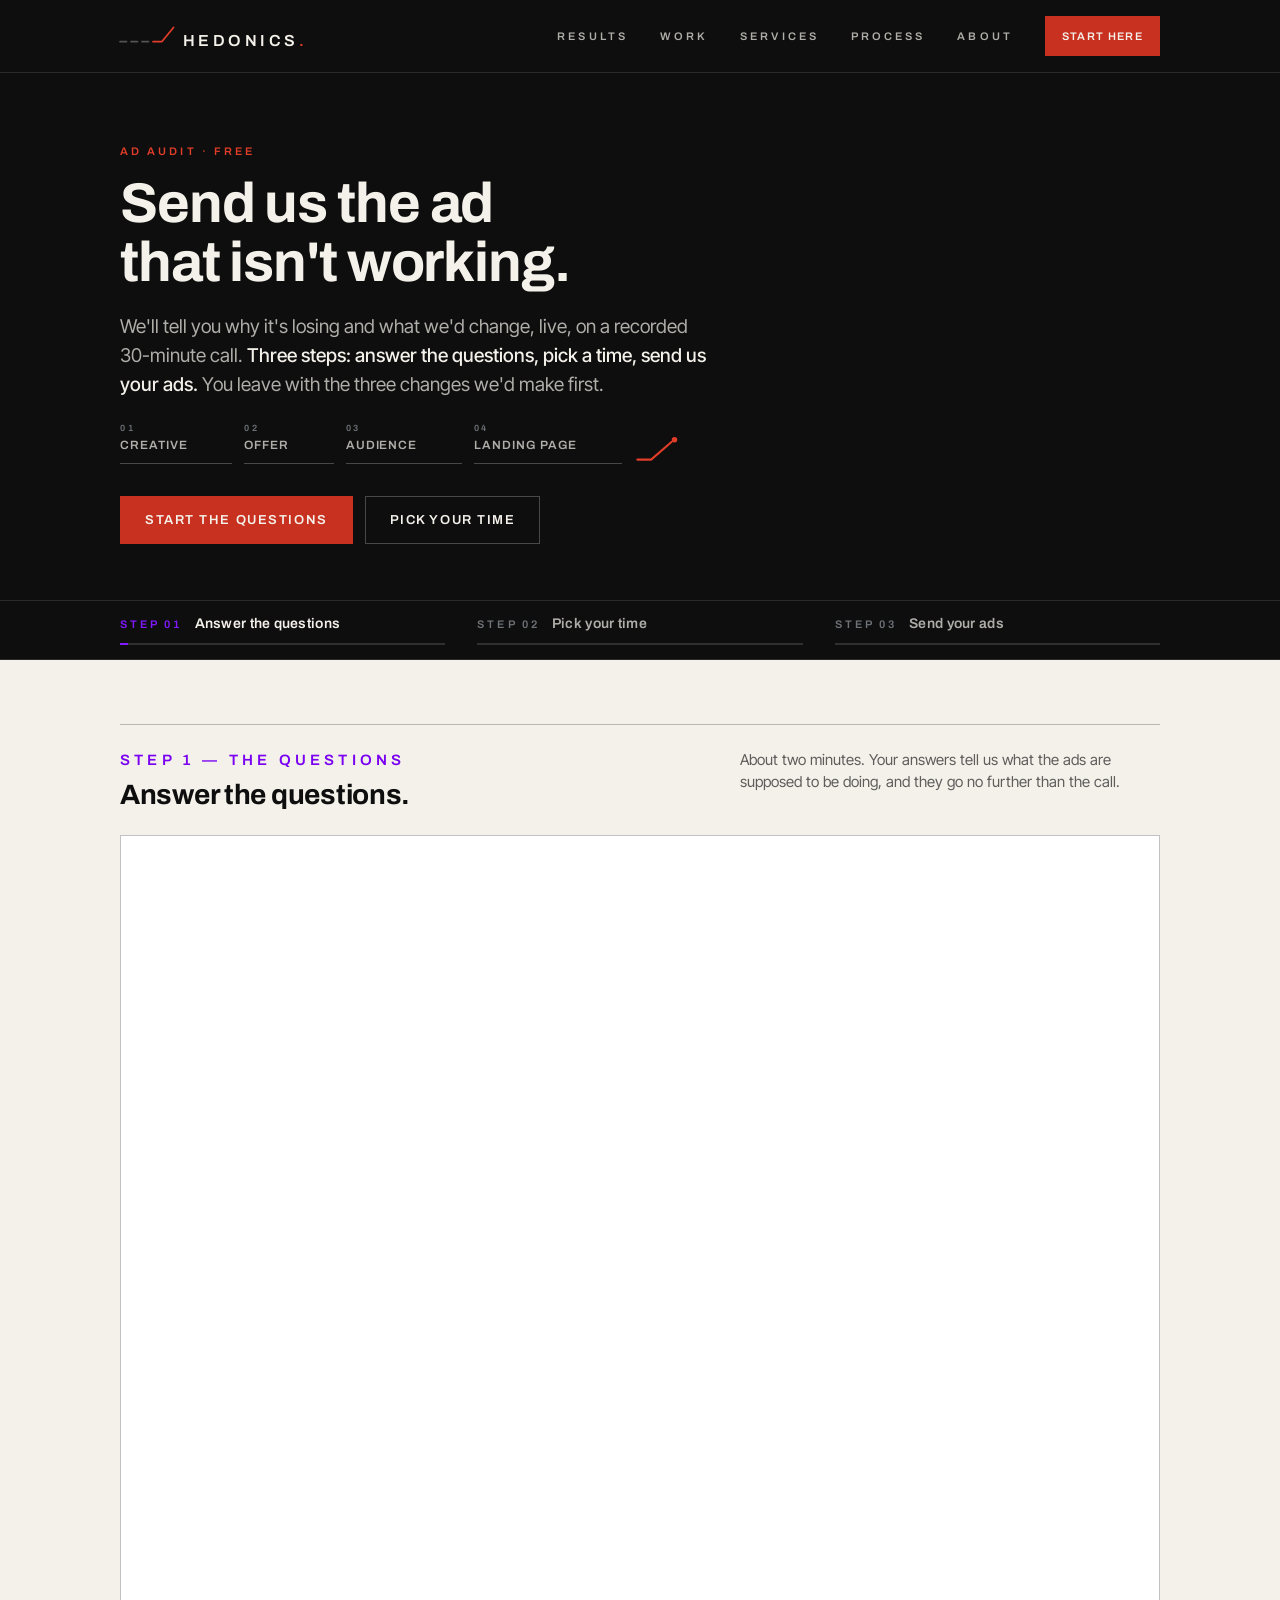
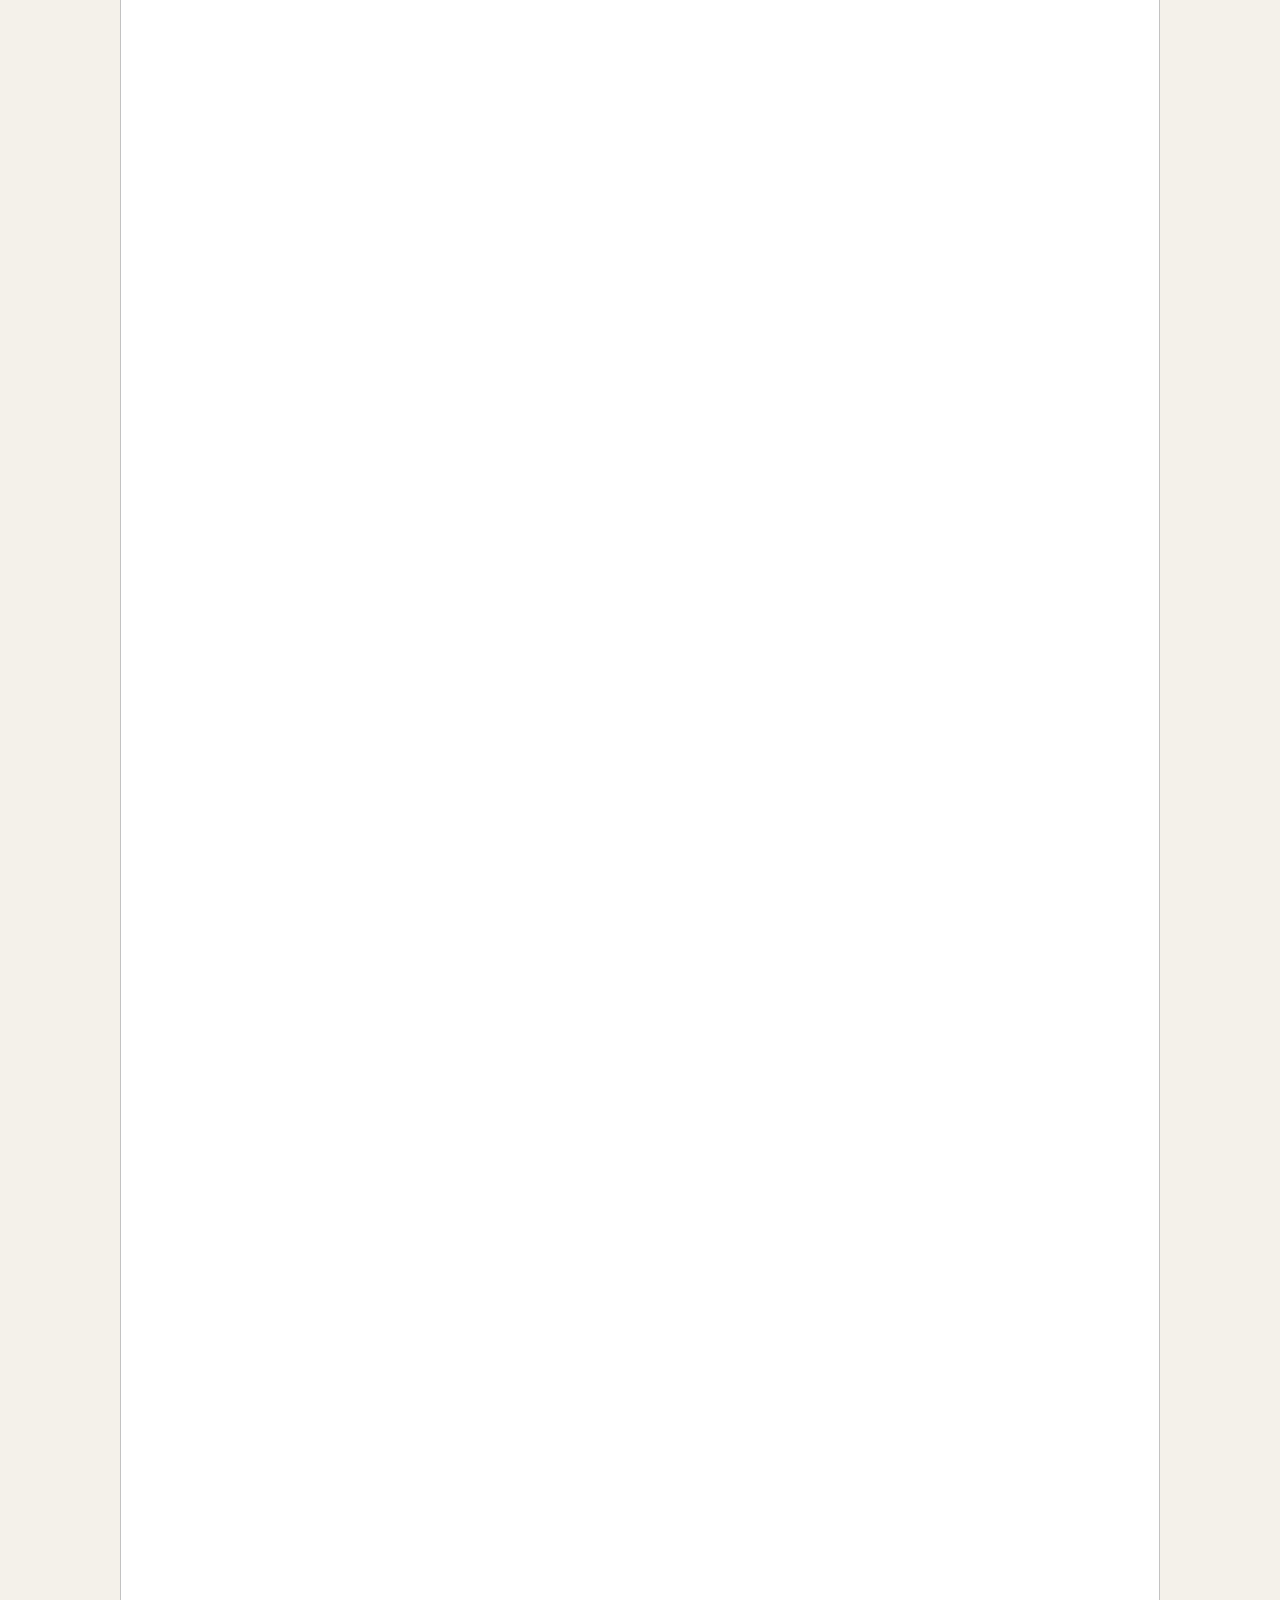
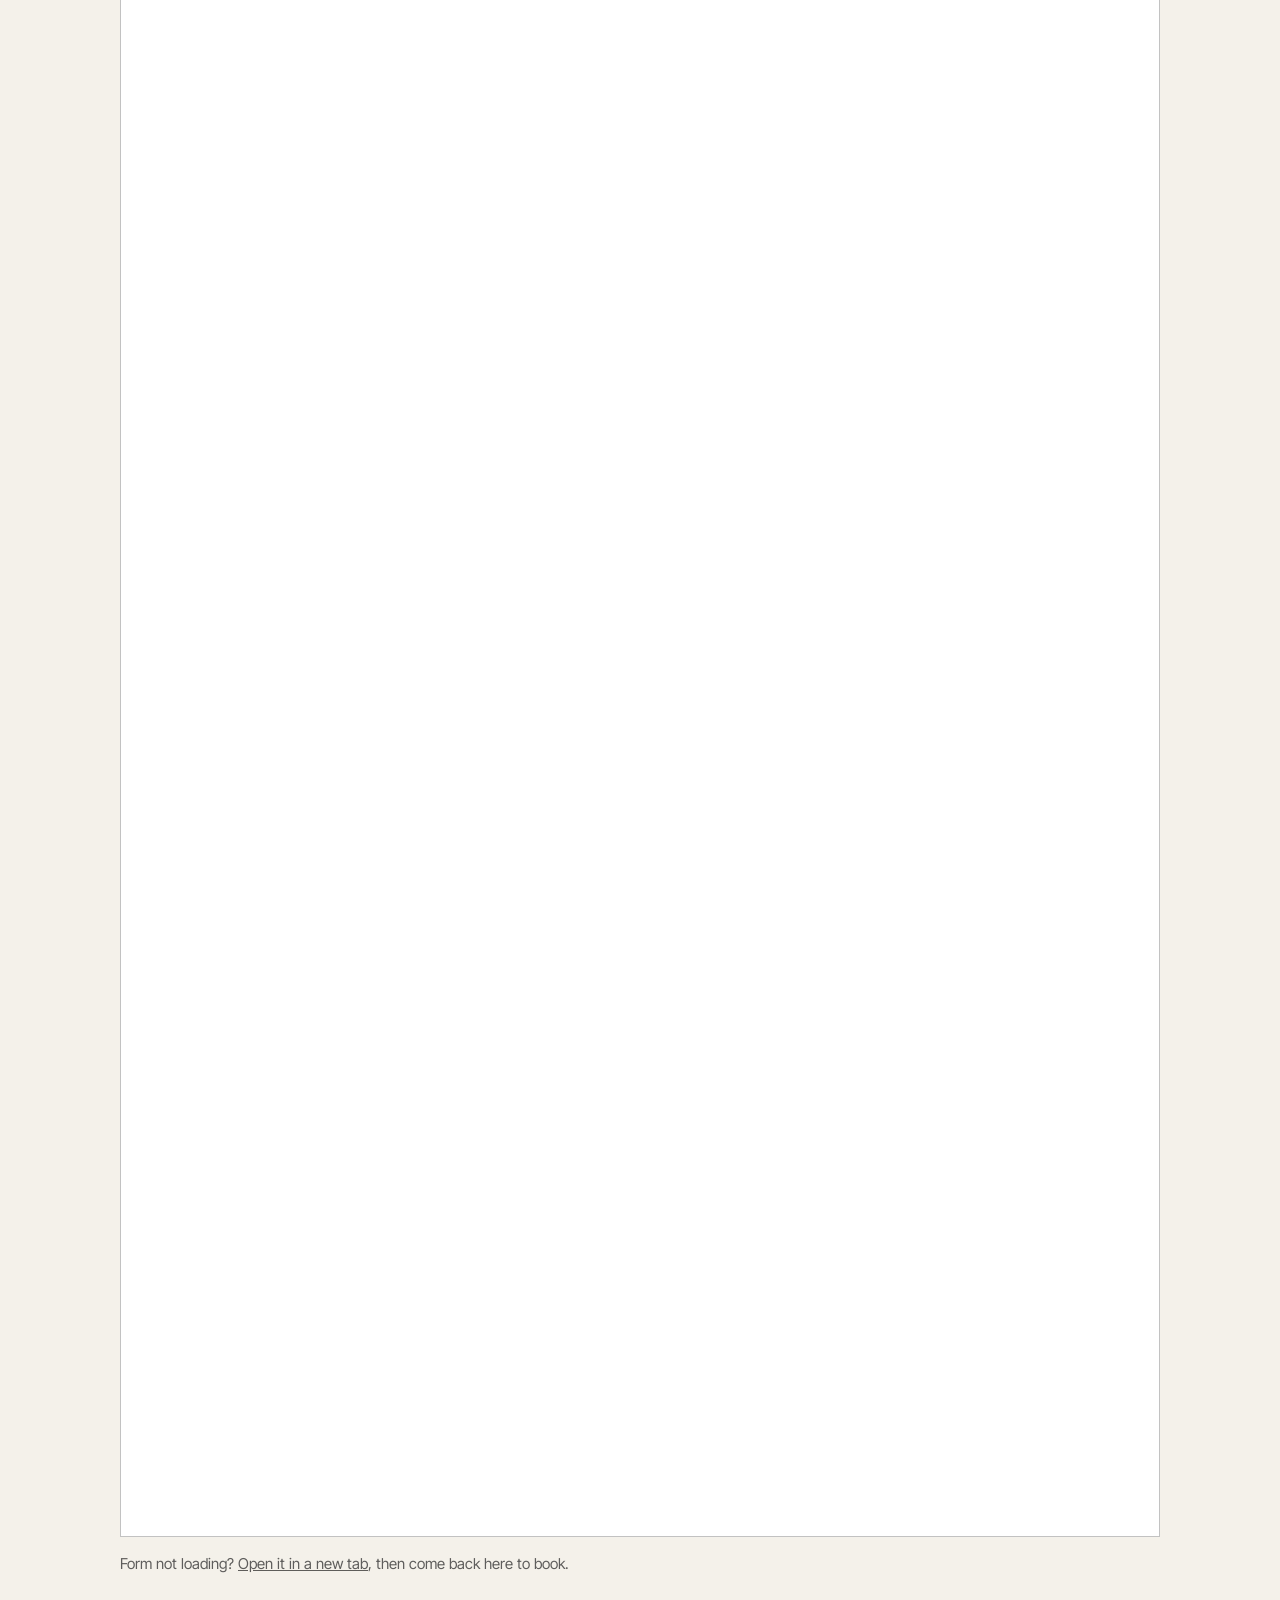
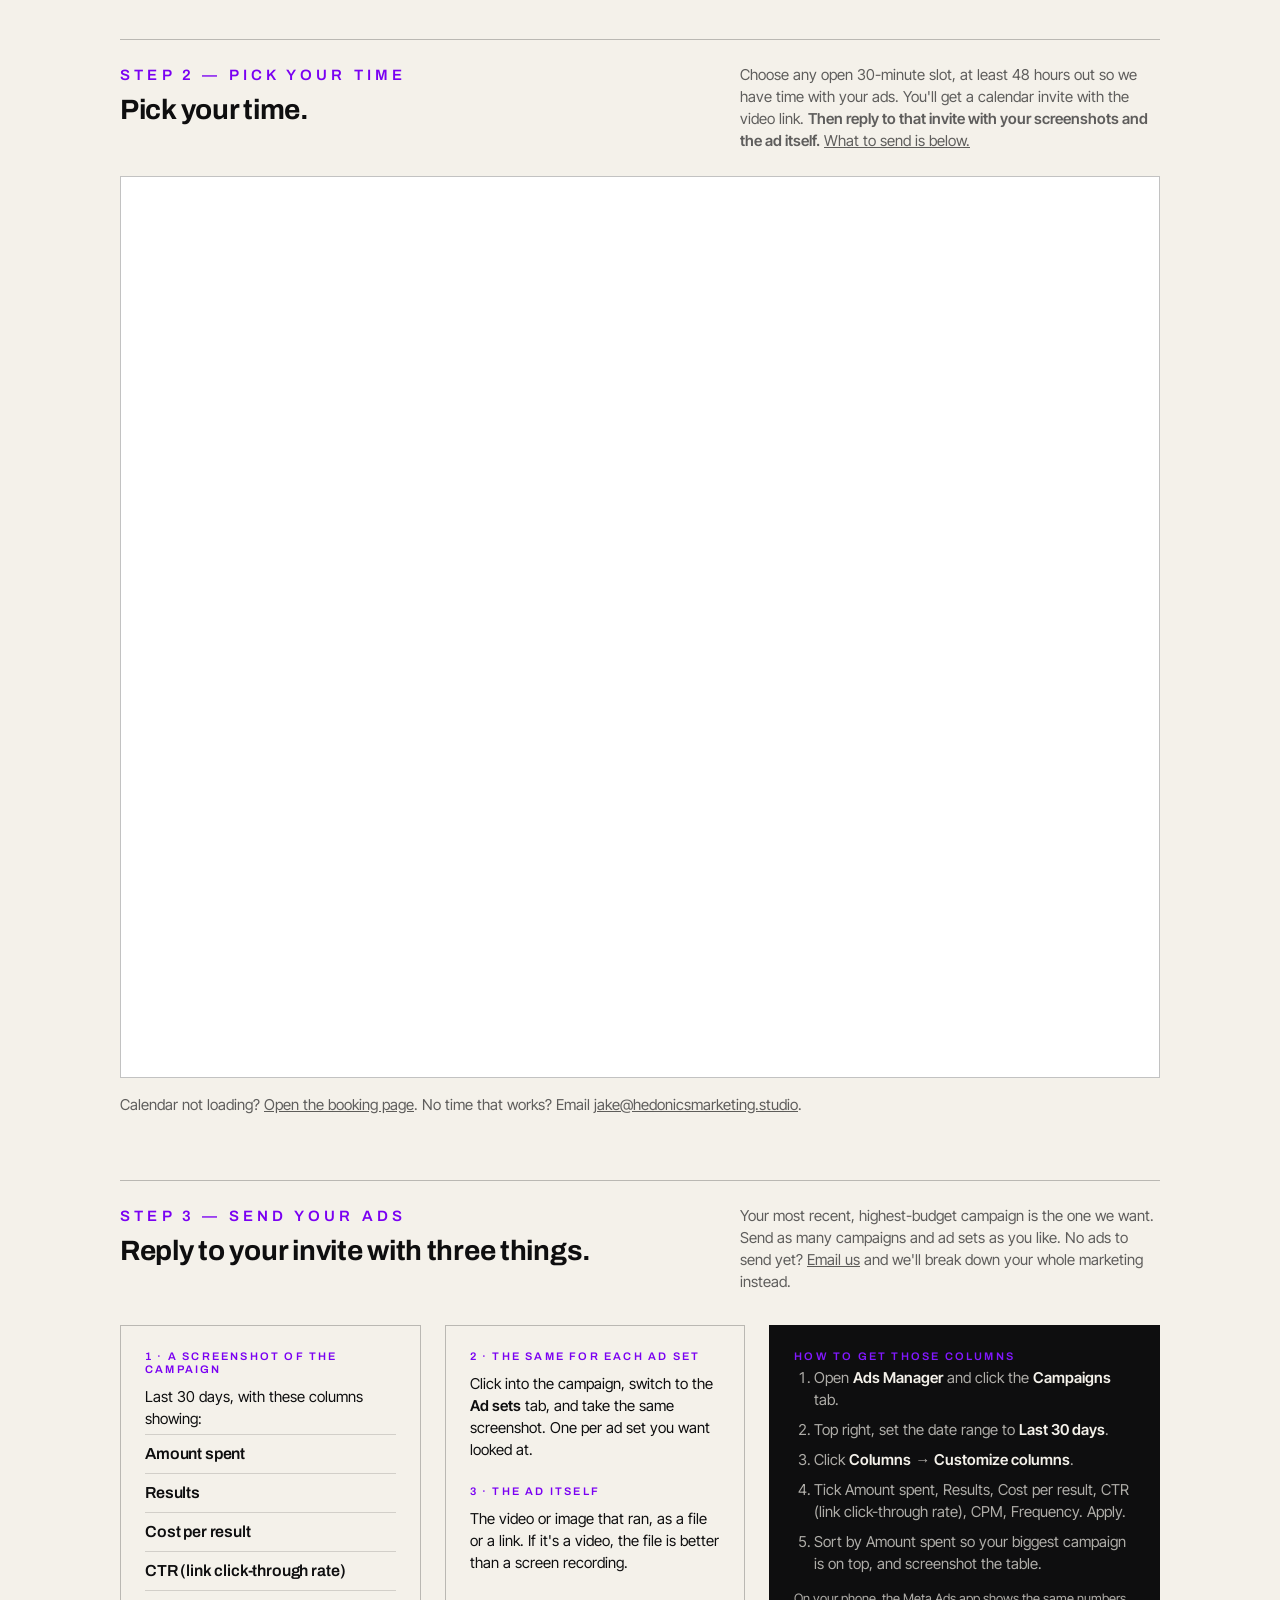
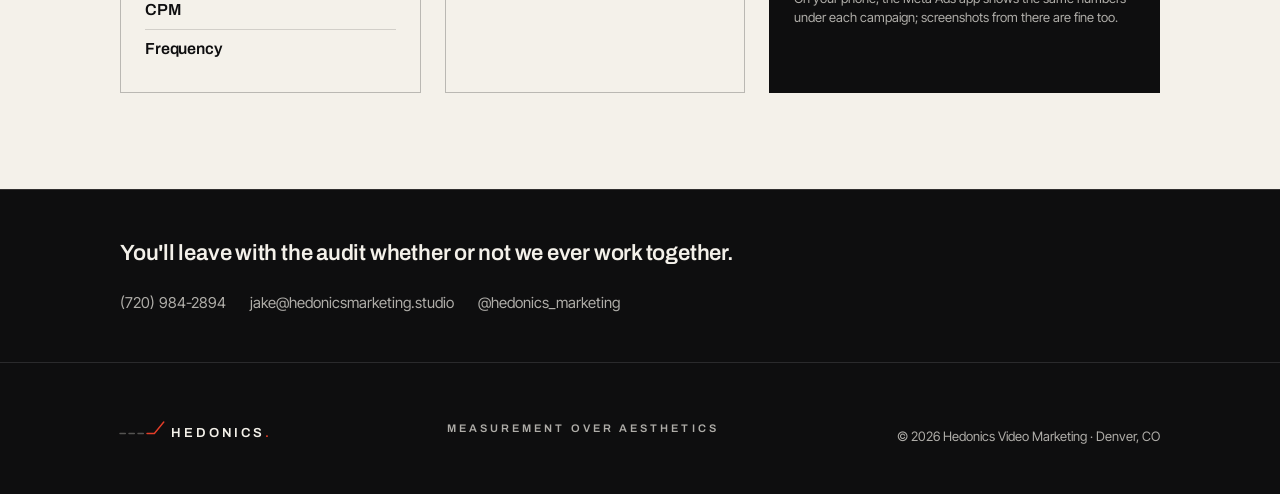
==== ad-audit/index.html @ 913c6808 "Split the offers: /ad-audit/ is the public front door, /game-film/ is the full breakdown sent by han" ====
<!doctype html>
<html lang="en">
<head>
  <!-- Google tag (gtag.js) -->
  <script async src="https://www.googletagmanager.com/gtag/js?id=G-137YW4S0HV"></script>
  <script>
    window.dataLayer = window.dataLayer || [];
    function gtag(){dataLayer.push(arguments);}
    gtag('js', new Date());
    gtag('config', 'G-137YW4S0HV');
  </script>
<meta charset="utf-8">
<meta name="viewport" content="width=device-width, initial-scale=1">
<title>Free Ad Audit — Hedonics</title>
<meta name="description" content="Send us the Meta ads that aren't working and we'll tell you why they're losing, live, for free. Answer the questions, pick a time, send your screenshots.">
<link rel="canonical" href="https://hedonicsmarketing.studio/ad-audit/">
<meta name="theme-color" content="#0E0E0F">

<meta property="og:type" content="website">
<meta property="og:title" content="Free Ad Audit — Hedonics">
<meta property="og:description" content="Send us the Meta ads that aren't working and we'll tell you why they're losing, live, for free.">
<meta property="og:image" content="https://hedonicsmarketing.studio/assets/img/og-cover.png">
<meta property="og:url" content="https://hedonicsmarketing.studio/ad-audit/">
<meta name="twitter:card" content="summary_large_image">

<link rel="icon" href="../favicon.svg" type="image/svg+xml">
<link rel="apple-touch-icon" href="../assets/img/apple-touch-icon.png">
<link rel="preload" href="../assets/fonts/archivo-latin-700-normal.woff2" as="font" type="font/woff2" crossorigin>
<link rel="preload" href="../assets/fonts/inter-tight-latin-400-normal.woff2" as="font" type="font/woff2" crossorigin>
<link rel="stylesheet" href="../assets/css/site.css">
<style>
  /* Game Film page. Everything below reuses site.css tokens; radius 0 throughout. */
  .gf-hero { padding: 72px 0 56px; }
  .gf-hero .display { margin-top: 16px; max-width: 760px; }
  .gf-hero .lead { margin-top: 20px; max-width: 600px; }
  .gf-hero .lead strong { color: var(--bone); font-weight: 500; }

  .gf-hero .cycle { margin-top: 24px; }
  .gf-hero__ctas { display: flex; gap: 12px; flex-wrap: wrap; margin-top: 32px; }

  /* Progress rail: sticks under the nav. Each track fills as you scroll through its section. */
  .gf-rail { position: sticky; top: var(--nav-h, 64px); z-index: 40; background: var(--ink); color: var(--bone); border-top: 1px solid var(--hairline-ink); border-bottom: 1px solid var(--hairline-ink); }
  .gf-rail__inner { display: grid; grid-template-columns: 1fr 1fr 1fr; gap: 32px; padding-top: 14px; padding-bottom: 14px; }
  .gf-track { display: grid; grid-template-columns: auto 1fr; column-gap: 12px; row-gap: 10px; align-items: baseline; text-decoration: none; color: var(--bone-70); }
  .gf-track .n { font: 600 11px/13px var(--font-display); letter-spacing: 0.28em; text-transform: uppercase; color: var(--steel); }
  .gf-track .t { font: 600 14px/18px var(--font-display); letter-spacing: 0.02em; }
  .gf-track .bar { grid-column: 1 / -1; display: block; height: 2px; background: var(--rule-minor-on-ink); overflow: hidden; }
  .gf-track .bar i { display: block; height: 100%; width: 0; background: var(--instrument-dark); transition: width 120ms linear; }
  .gf-track.is-active { color: var(--bone); }
  .gf-track.is-active .n { color: var(--instrument-dark); }
  .gf-track.is-done { color: var(--bone); }
  .gf-track.is-done .n { color: var(--bone); }
  .gf-track.is-done .bar i { width: 100% !important; background: var(--bone); }
  .gf-track:hover { color: var(--bone); }

  .gf-section { padding: 64px 0 0; scroll-margin-top: calc(var(--nav-h, 64px) + 72px); } /* clears the sticky nav + rail on #form / #book deep links */
  .gf-section:last-of-type { padding-bottom: 96px; }
  #book { padding-bottom: 0; }
  .gf-section__head { display: flex; align-items: baseline; justify-content: space-between; gap: 24px; flex-wrap: wrap; border-top: 1.5px solid var(--rule-major); padding-top: 24px; }
  .gf-section__head h2 { font: 700 28px/32px var(--font-display); letter-spacing: -0.01em; margin-top: 8px; }
  .gf-section__head p { font-size: 15px; line-height: 22px; color: var(--ink-65); max-width: 420px; }
  .gf-section .label { color: var(--instrument-light); }

  .gf-frame { margin-top: 24px; background: #fff; border: 1px solid var(--rule-major); }
  .gf-frame iframe { display: block; width: 100%; border: 0; }
  .gf-frame--form iframe { height: 3900px; }
  .gf-frame--cal iframe { height: 900px; }
  .gf-help { margin-top: 16px; font-size: 15px; line-height: 22px; color: var(--ink-65); }
  .gf-help a { color: inherit; }

  .gf-send { padding-bottom: 96px; }
  .gf-video { display: none; margin-top: 32px; aspect-ratio: 16 / 9; background: var(--ink); border: 1.5px solid var(--rule-major); }
  .gf-video.is-set { display: block; }
  .gf-video iframe { display: block; width: 100%; height: 100%; border: 0; }
  .gf-send__grid { display: grid; grid-template-columns: 1fr 1fr 1.3fr; gap: 24px; margin-top: 32px; }
  .gf-send__col { padding: 24px; border: 1.5px solid var(--rule-major); font-size: 15px; line-height: 22px; }
  .gf-send__col > * + * { margin-top: 10px; }
  .gf-send__col strong { font-weight: 600; }
  .gf-send__k { font: 600 11px/13px var(--font-display); letter-spacing: 0.2em; text-transform: uppercase; color: var(--instrument-light); }
  .gf-send__k--gap { margin-top: 24px; }
  .gf-send__list { margin: 0; padding: 0; list-style: none; }
  .gf-send__list li { padding: 8px 0; border-top: 1px solid var(--rule-minor); font: 600 16px/22px var(--font-display); letter-spacing: -0.01em; }
  .gf-send__list li:first-child { margin-top: 4px; }
  .gf-send__how { background: var(--ink); color: var(--bone); border-color: var(--ink); }
  .gf-send__how .gf-send__k { color: var(--instrument-dark); }
  .gf-send__steps { margin: 0; padding-left: 20px; list-style: decimal; color: var(--bone-70); }
  .gf-send__steps li { padding: 4px 0; }
  .gf-send__steps strong { color: var(--bone); }
  .gf-send__note { font-size: 13px; line-height: 19px; color: var(--bone-70); }
  .gf-send .gf-section__head p a { color: inherit; }

  .gf-assure { padding: 48px 0; border-top: 1px solid var(--rule-minor-on-ink); }
  .gf-assure p { font: 600 22px/30px var(--font-display); letter-spacing: -0.01em; max-width: 640px; }
  .gf-contact { margin-top: 24px; display: flex; gap: 8px 24px; flex-wrap: wrap; font-size: 15px; line-height: 22px; color: var(--bone-70); }
  .gf-contact a { color: inherit; text-decoration: none; }
  .gf-contact a:hover { color: var(--bone); }

  @media (max-width: 760px) {
    .gf-hero { padding: 48px 0 40px; }
    .gf-hero .display { font-size: 36px; line-height: 40px; }
    .gf-hero__ctas { margin-top: 24px; }
    .gf-hero__ctas .btn { flex: 1 1 100%; }
    .gf-rail__inner { gap: 16px; padding-top: 10px; padding-bottom: 10px; }
    .gf-track { row-gap: 8px; }
    .gf-track .t { font-size: 12px; line-height: 16px; }
    .gf-section { padding-top: 40px; }
    .gf-section:last-of-type { padding-bottom: 64px; }
    .gf-section__head h2 { font-size: 24px; line-height: 28px; }
    /* Phones: the form wraps taller. Tall box beats an inner-scrolling iframe, which traps the thumb. */
    .gf-frame--form iframe { height: 4900px; }
    .gf-frame--cal iframe { height: 980px; }
    .gf-assure p { font-size: 19px; line-height: 26px; }
    .gf-send__grid { grid-template-columns: 1fr; gap: 16px; }
    .gf-send { padding-bottom: 64px; }
  }
</style>
</head>
<body>
<a class="skip" href="#main">Skip to content</a>

<header class="nav" id="top">
  <div class="wrap nav__inner">
    <a class="nav__logo" href="/" aria-label="Hedonics, home">
      <svg class="mark" viewBox="0 54 726 88" role="img" aria-label="Hedonics.">
        <line class="mark__dash" x1="0" y1="120" x2="26" y2="120"/>
        <line class="mark__dash" x1="44" y1="120" x2="70" y2="120"/>
        <line class="mark__dash" x1="88" y1="120" x2="114" y2="120"/>
        <polyline class="mark__break" points="132,120 168,120 214,64"/>
        <text class="mark__word" x="250" y="136">HEDONICS<tspan class="mark__dot">.</tspan></text>
      </svg>
    </a>
    <button class="nav__toggle" aria-expanded="false" aria-controls="nav-menu">
      <span class="nav__toggle-bar"></span><span class="nav__toggle-bar"></span>
      <span class="sr">Menu</span>
    </button>
    <nav class="nav__menu" id="nav-menu" aria-label="Main">
      <a href="/#results">Results</a>
      <a href="/#work">Work</a>
      <a href="/#services">Services</a>
      <a href="/#process">Process</a>
      <a href="/#about">About</a>
      <a class="btn btn--sm" href="#form">Start here</a>
    </nav>
  </div>
</header>

<main id="main">

  <section class="ink gf-hero">
    <div class="wrap">
      <p class="label label--signal">Ad Audit · Free</p>
      <h1 class="display">Send us the ad<br>that isn't working.</h1>
      <p class="lead">We'll tell you why it's losing and what we'd change, live, on a recorded 30-minute call. <strong>Three steps: answer the questions, pick a time, send us your ads.</strong> You leave with the three changes we'd make first.</p>
      <ol class="cycle" aria-label="Creative, Offer, Audience, Landing page">
        <li class="cycle__step"><span class="cycle__n">01</span><span class="cycle__t">Creative</span></li>
        <li class="cycle__step"><span class="cycle__n">02</span><span class="cycle__t">Offer</span></li>
        <li class="cycle__step"><span class="cycle__n">03</span><span class="cycle__t">Audience</span></li>
        <li class="cycle__step"><span class="cycle__n">04</span><span class="cycle__t">Landing page</span></li>
        <li class="cycle__break" aria-hidden="true"><svg viewBox="0 0 64 40"><polyline points="2,34 22,34 52,8"/><circle cx="56" cy="5" r="4"/></svg></li>
      </ol>
      <div class="gf-hero__ctas">
        <a class="btn" href="#form">Start the questions</a>
        <a class="btn btn--ghost" href="#book">Pick your time</a>
      </div>
    </div>
  </section>

  <div class="gf-rail" id="gf-rail" aria-label="Your progress">
    <div class="wrap gf-rail__inner">
      <a class="gf-track is-active" href="#form" data-track="form"><span class="n">Step 01</span><span class="t">Answer the questions</span><span class="bar"><i></i></span></a>
      <a class="gf-track" href="#book" data-track="book"><span class="n">Step 02</span><span class="t">Pick your time</span><span class="bar"><i></i></span></a>
      <a class="gf-track" href="#send" data-track="send"><span class="n">Step 03</span><span class="t">Send your ads</span><span class="bar"><i></i></span></a>
    </div>
  </div>

  <section class="bone gf-section" id="form">
    <div class="wrap">
      <div class="gf-section__head">
        <div>
          <p class="label">Step 1 — The questions</p>
          <h2>Answer the questions.</h2>
        </div>
        <p>About two minutes. Your answers tell us what the ads are supposed to be doing, and they go no further than the call.</p>
      </div>
      <div class="gf-frame gf-frame--form">
        <iframe id="gf-form" src="https://docs.google.com/forms/d/e/1FAIpQLSdgkJJEKOP8mYAsS-bI7vBawToSHH9PvLo2SQoDRMrRr9iIuw/viewform?embedded=true" title="Ad audit intake questions" loading="eager">Loading…</iframe>
      </div>
      <p class="gf-help">Form not loading? <a href="https://forms.gle/Ez4ryZjcVE8QW2zR9" target="_blank" rel="noopener">Open it in a new tab</a>, then come back here to book.</p>
    </div>
  </section>

  <section class="bone gf-section" id="book">
    <div class="wrap">
      <div class="gf-section__head">
        <div>
          <p class="label">Step 2 — Pick your time</p>
          <h2>Pick your time.</h2>
        </div>
        <p>Choose any open 30-minute slot, at least 48 hours out so we have time with your ads. You'll get a calendar invite with the video link. <strong>Then reply to that invite with your screenshots and the ad itself.</strong> <a href="#send">What to send is below.</a></p>
      </div>
      <div class="gf-frame gf-frame--cal">
        <iframe id="gf-cal" src="https://calendar.google.com/calendar/appointments/schedules/AcZssZ2THT0ECsqEQsvaZ_e2nnyDJ7U-0bfdahvKAzr21rkxcAZrpyAhAChC-YGVLmAqspfSZikm0rnm?gv=true" title="Book your ad audit call" loading="lazy"></iframe>
      </div>
      <p class="gf-help">Calendar not loading? <a href="https://calendar.app.google/ttAGR9FidhRqfrs18" target="_blank" rel="noopener">Open the booking page</a>. No time that works? Email <a href="mailto:jake@hedonicsmarketing.studio">jake@hedonicsmarketing.studio</a>.</p>
    </div>
  </section>

  <section class="bone gf-section gf-send" id="send">
    <div class="wrap">
      <div class="gf-section__head">
        <div>
          <p class="label">Step 3 — Send your ads</p>
          <h2>Reply to your invite with three things.</h2>
        </div>
        <p>Your most recent, highest-budget campaign is the one we want. Send as many campaigns and ad sets as you like. No ads to send yet? <a href="mailto:jake@hedonicsmarketing.studio?subject=Game%20Film">Email us</a> and we'll break down your whole marketing instead.</p>
      </div>
      <!-- Walkthrough video. Paste a YouTube link into data-video and it appears above the cards; leave it empty and nothing renders. -->
      <div class="gf-video" id="gf-video" data-video=""></div>
      <div class="gf-send__grid" id="gf-send-grid">
        <div class="gf-send__col">
          <p class="gf-send__k">1 · A screenshot of the campaign</p>
          <p>Last 30 days, with these columns showing:</p>
          <ul class="gf-send__list">
            <li>Amount spent</li>
            <li>Results</li>
            <li>Cost per result</li>
            <li>CTR (link click-through rate)</li>
            <li>CPM</li>
            <li>Frequency</li>
          </ul>
        </div>
        <div class="gf-send__col">
          <p class="gf-send__k">2 · The same for each ad set</p>
          <p>Click into the campaign, switch to the <strong>Ad sets</strong> tab, and take the same screenshot. One per ad set you want looked at.</p>
          <p class="gf-send__k gf-send__k--gap">3 · The ad itself</p>
          <p>The video or image that ran, as a file or a link. If it's a video, the file is better than a screen recording.</p>
        </div>
        <div class="gf-send__col gf-send__how">
          <p class="gf-send__k">How to get those columns</p>
          <ol class="gf-send__steps">
            <li>Open <strong>Ads Manager</strong> and click the <strong>Campaigns</strong> tab.</li>
            <li>Top right, set the date range to <strong>Last 30 days</strong>.</li>
            <li>Click <strong>Columns</strong> → <strong>Customize columns</strong>.</li>
            <li>Tick Amount spent, Results, Cost per result, CTR (link click-through rate), CPM, Frequency. Apply.</li>
            <li>Sort by Amount spent so your biggest campaign is on top, and screenshot the table.</li>
          </ol>
          <p class="gf-send__note">On your phone, the Meta Ads app shows the same numbers under each campaign; screenshots from there are fine too.</p>
        </div>
      </div>
    </div>
  </section>

  <section class="ink gf-assure">
    <div class="wrap">
      <p>You'll leave with the audit whether or not we ever work together.</p>
      <div class="gf-contact">
        <a href="tel:+17209842894">(720) 984-2894</a>
        <a href="mailto:jake@hedonicsmarketing.studio">jake@hedonicsmarketing.studio</a>
        <a href="https://www.instagram.com/hedonics_marketing/" target="_blank" rel="noopener">@hedonics_marketing</a>
      </div>
    </div>
  </section>

</main>

<footer class="footer ink">
  <div class="wrap footer__inner">
    <svg class="mark mark--sm" viewBox="0 54 726 88" role="img" aria-label="Hedonics.">
      <line class="mark__dash" x1="0" y1="120" x2="26" y2="120"/>
      <line class="mark__dash" x1="44" y1="120" x2="70" y2="120"/>
      <line class="mark__dash" x1="88" y1="120" x2="114" y2="120"/>
      <polyline class="mark__break" points="132,120 168,120 214,64"/>
      <text class="mark__word" x="250" y="136">HEDONICS<tspan class="mark__dot">.</tspan></text>
    </svg>
    <p class="label label--muted">Measurement over aesthetics</p>
    <p class="footer__meta">© <span id="yr">2026</span> Hedonics Video Marketing · Denver, CO</p>
  </div>
</footer>

<script>
  // Mobile nav toggle (same behaviour as site.js, without loading the footage code).
  (function () {
    var t = document.querySelector('.nav__toggle'), m = document.getElementById('nav-menu');
    if (t && m) t.addEventListener('click', function () {
      var open = t.getAttribute('aria-expanded') === 'true';
      t.setAttribute('aria-expanded', String(!open));
      m.classList.toggle('is-open', !open);
    });
    var y = document.getElementById('yr'); if (y) y.textContent = new Date().getFullYear();
  })();

  // Progress rail. Each track fills as its section moves through the viewport;
  // step 1 locks to "done" when the form submits (Google reloads the iframe with its confirmation).
  (function () {
    var nav = document.querySelector('.nav'), rail = document.getElementById('gf-rail');
    var tracks = { form: document.querySelector('[data-track="form"]'), book: document.querySelector('[data-track="book"]'), send: document.querySelector('[data-track="send"]') };
    var secs = { form: document.getElementById('form'), book: document.getElementById('book'), send: document.getElementById('send') };
    var done = { form: false, book: false, send: false };
    if (!rail || !tracks.form || !tracks.book) return;

    function setNavH() { document.documentElement.style.setProperty('--nav-h', nav.offsetHeight + 'px'); }
    function progress(sec) {
      var r = sec.getBoundingClientRect(), top = nav.offsetHeight + rail.offsetHeight;
      var seen = (window.innerHeight - top) - r.top;          // how far the section has risen into the usable viewport
      return Math.max(0, Math.min(1, seen / (r.height + (window.innerHeight - top) * 0.25)));
    }
    function paint() {
      var p = { form: done.form ? 1 : progress(secs.form), book: done.book ? 1 : progress(secs.book), send: progress(secs.send) };
      Object.keys(tracks).forEach(function (k) {
        tracks[k].querySelector('.bar i').style.width = (p[k] * 100).toFixed(1) + '%';
      });
      var active = (p.book >= 0.98) ? 'send' : (p.form >= 0.98 || done.form) ? 'book' : 'form';
      Object.keys(tracks).forEach(function (k) { tracks[k].classList.toggle('is-active', k === active && !done[k]); });
    }
    var ticking = false;
    function onScroll() { if (ticking) return; ticking = true; requestAnimationFrame(function () { paint(); ticking = false; }); }
    window.addEventListener('scroll', onScroll, { passive: true });
    window.addEventListener('resize', function () { setNavH(); paint(); });
    setNavH(); paint();

    var f = document.getElementById('gf-form'), loads = 0;
    if (f) f.addEventListener('load', function () {
      loads += 1;
      if (loads < 2) return;
      done.form = true;
      tracks.form.classList.add('is-done');
      tracks.form.querySelector('.n').textContent = 'Done';
      f.style.height = '420px';
      paint();
      if (secs.book) secs.book.scrollIntoView({ behavior: 'smooth', block: 'start' });
    });
  })();

  // Walkthrough video slot: renders only when data-video holds a YouTube link.
  (function () {
    var v = document.getElementById('gf-video'); if (!v) return;
    var m = (v.getAttribute('data-video') || '').match(/(?:youtube\.com\/(?:watch\?v=|shorts\/|embed\/)|youtu\.be\/)([\w-]{6,})/);
    if (!m) return;
    var f = document.createElement('iframe');
    f.src = 'https://www.youtube-nocookie.com/embed/' + m[1] + '?rel=0&modestbranding=1&playsinline=1';
    f.allow = 'encrypted-media; picture-in-picture; fullscreen'; f.allowFullscreen = true; f.loading = 'lazy'; f.title = 'How to find and send your ad stats';
    v.appendChild(f); v.classList.add('is-set');
  })();
</script>
</body>
</html>
---- assets/css/site.css ----
/* Hedonics Video Marketing · site styles
   Built on Brand System V4 (08 Sep 2026). Palette, type steps and grid come from that document. */

/* Self-hosted fonts (SIL Open Font License) */
@font-face { font-family: "Archivo"; font-weight: 600; font-display: swap; src: url("../fonts/archivo-latin-600-normal.woff2") format("woff2"); }
@font-face { font-family: "Archivo"; font-weight: 700; font-display: swap; src: url("../fonts/archivo-latin-700-normal.woff2") format("woff2"); }
@font-face { font-family: "Inter Tight"; font-weight: 400; font-display: swap; src: url("../fonts/inter-tight-latin-400-normal.woff2") format("woff2"); }
@font-face { font-family: "Inter Tight"; font-weight: 500; font-display: swap; src: url("../fonts/inter-tight-latin-500-normal.woff2") format("woff2"); }
@font-face { font-family: "Inter Tight"; font-weight: 600; font-display: swap; src: url("../fonts/inter-tight-latin-600-normal.woff2") format("woff2"); }

:root {
  /* Palette: six hexes, five roles */
  --ink: #0E0E0F;
  --bone: #F4F1EA;
  --steel: #6E7276;
  --signal: #E23D28;
  --instrument-light: #7A00F2; /* data on light grounds */
  --instrument-dark: #8218FF;  /* data on Ink */
  /* Signal as a large fill reads brighter and more orange than Signal as a stroke (area effect).
     Solid blocks (buttons, filled tags) take this deeper value so they read as the same red as the mark. */
  --signal-fill: #C8301F;
  --signal-fill-hover: #B02A1B;

  /* Sanctioned derived values */
  --hairline-ink: #2A2A2C;
  --rule-major: rgba(14,14,15,0.25);
  --rule-minor: rgba(14,14,15,0.15);
  --rule-major-on-ink: rgba(244,241,234,0.25);
  --rule-minor-on-ink: rgba(244,241,234,0.15);
  --bone-70: rgba(244,241,234,0.70);
  --ink-65: rgba(14,14,15,0.65);

  --font-display: "Archivo", "Helvetica Neue", Arial, sans-serif;
  --font-body: "Inter Tight", "Helvetica Neue", Arial, sans-serif;
  --font-mono: ui-monospace, Menlo, monospace;

  --ease: cubic-bezier(0.2, 0, 0.2, 1);
  --u: 8px;
  --page: 1200px;
  --margin: 80px;
}

*, *::before, *::after { box-sizing: border-box; }
html { scroll-behavior: smooth; -webkit-text-size-adjust: 100%; }
@media (prefers-reduced-motion: reduce) { html { scroll-behavior: auto; } }
body {
  margin: 0;
  background: var(--bone);
  color: var(--ink);
  font: 400 16px/25px var(--font-body);
  -webkit-font-smoothing: antialiased;
}
img, video, iframe { display: block; max-width: 100%; }
a { color: inherit; }
h1, h2, h3, p, ul, ol, dl, dd, figure, blockquote { margin: 0; }
ul, ol { padding: 0; list-style: none; }

.sr { position: absolute; width: 1px; height: 1px; overflow: hidden; clip: rect(0 0 0 0); white-space: nowrap; }
.skip { position: absolute; left: -9999px; top: 8px; background: var(--signal-fill); color: var(--bone); padding: 8px 16px; z-index: 100; }
.skip:focus { left: 8px; }
:focus-visible { outline: 2px solid var(--signal); outline-offset: 3px; }

/* ---------- Grounds ---------- */
.ink { background: var(--ink); color: var(--bone); }
.bone { background: var(--bone); color: var(--ink); }

/* ---------- Layout ---------- */
.wrap { max-width: var(--page); margin: 0 auto; padding: 0 var(--margin); }
.section { padding: 96px 0; }
.section--tight-top { padding-top: 0; }

/* Section marker in columns 1–2, content in 3–12 */
.split { display: grid; grid-template-columns: 2fr 10fr; column-gap: 24px; }
.marker { padding-top: 12px; }
.split__body > * + * { margin-top: 32px; }
.measure { max-width: 620px; }
.cols-2 { display: grid; grid-template-columns: 1fr 1fr; gap: 24px; max-width: 860px; }
.cols-2 p + p { margin-top: 0; }

/* ---------- Type steps ---------- */
.display { font: 700 56px/59px var(--font-display); letter-spacing: -0.02em; }
.heading { font: 600 28px/34px var(--font-display); letter-spacing: -0.01em; }
.heading--xl { font-size: 40px; line-height: 46px; max-width: 860px; }
.lead { font-size: 19px; line-height: 29px; max-width: 560px; }
.ink .lead { color: var(--bone-70); }
.label {
  font: 600 11px/13px var(--font-display);
  letter-spacing: 0.28em; text-transform: uppercase;
}
.label--muted { color: var(--steel); }
.ink .label--muted { color: var(--bone-70); }
.label--signal { color: var(--signal); }
.figure {
  font-family: var(--font-display); font-weight: 700;
  letter-spacing: -0.03em; line-height: 1;
  font-variant-numeric: tabular-nums;
}
p + p { margin-top: 16px; }

.pull {
  border-left: 4px solid var(--signal);
  padding: 4px 0 4px 24px;
  font: 600 22px/30px var(--font-display); letter-spacing: -0.01em;
  max-width: 620px;
}

/* ---------- Buttons ---------- */
.btn {
  display: inline-flex; align-items: center; justify-content: center;
  min-height: 48px; padding: 0 24px;
  background: var(--signal-fill); color: var(--bone);
  border: 1.5px solid var(--signal-fill); border-radius: 0;
  font: 600 13px/1 var(--font-display); letter-spacing: 0.12em; text-transform: uppercase;
  text-decoration: none; cursor: pointer;
  transition: background 160ms var(--ease), color 160ms var(--ease), border-color 160ms var(--ease);
}
.btn:hover { background: var(--signal-fill-hover); border-color: var(--signal-fill-hover); }
.btn--ghost { background: transparent; color: inherit; border-color: var(--rule-major-on-ink); }
.bone .btn--ghost { border-color: var(--rule-major); }
.btn--ghost:hover { background: transparent; border-color: currentColor; }
.btn--sm { min-height: 40px; padding: 0 16px; font-size: 11px; }
.btn--full { width: 100%; }

/* ---------- Logo mark ---------- */
.mark { display: block; height: 22px; width: auto; overflow: visible; }
.mark--sm { height: 18px; }
.mark__dash { stroke: currentColor; stroke-width: 7; stroke-linecap: round; opacity: 0.30; }
.mark__break { fill: none; stroke: var(--signal); stroke-width: 7; stroke-linecap: round; stroke-linejoin: round; }
.mark__word { font: 600 64px var(--font-display); letter-spacing: 14px; fill: currentColor; }
.mark__dot { fill: var(--signal); }

/* The break gesture: dashes tick on, the stroke breaks upward, the dot lands. Fires once, on load. */
@media (prefers-reduced-motion: no-preference) {
  .mark--animate .mark__dash { animation: tick 160ms var(--ease) both; }
  .mark--animate .mark__dash:nth-of-type(1) { animation-delay: 100ms; }
  .mark--animate .mark__dash:nth-of-type(2) { animation-delay: 260ms; }
  .mark--animate .mark__dash:nth-of-type(3) { animation-delay: 420ms; }
  .mark--animate .mark__break { stroke-dasharray: 110; stroke-dashoffset: 110; animation: draw 620ms var(--ease) 600ms forwards; }
  .mark--animate .mark__dot { opacity: 0; animation: land 160ms var(--ease) 1220ms forwards; }
}
@keyframes tick { from { opacity: 0; } to { opacity: 0.30; } }
@keyframes draw { to { stroke-dashoffset: 0; } }
@keyframes land { to { opacity: 1; } }

/* ---------- Nav ---------- */
.nav { position: sticky; top: 0; z-index: 50; background: var(--ink); color: var(--bone); border-bottom: 1px solid var(--hairline-ink); }
.nav__inner { display: flex; align-items: center; justify-content: space-between; height: 72px; }
.nav__logo { display: block; padding: 8px 0; }
.nav__menu { display: flex; align-items: center; gap: 32px; }
.nav__menu a:not(.btn) {
  font: 600 11px/13px var(--font-display); letter-spacing: 0.28em; text-transform: uppercase;
  text-decoration: none; color: var(--bone-70);
  transition: color 160ms var(--ease);
}
.nav__menu a:not(.btn):hover { color: var(--bone); }
.nav__toggle { display: none; background: none; border: 0; padding: 12px 0 12px 12px; cursor: pointer; }
.nav__toggle-bar { display: block; width: 24px; height: 2px; background: var(--bone); }
.nav__toggle-bar + .nav__toggle-bar { margin-top: 6px; }

/* ---------- Hero ---------- */
.hero { padding: 96px 0; }
.hero__grid { display: grid; grid-template-columns: 1fr 1fr; gap: 48px; align-items: center; }
.hero__copy > * + * { margin-top: 24px; }
.hero__copy .label { color: var(--bone-70); }
.hero__ctas { display: flex; flex-wrap: wrap; gap: 16px; padding-top: 8px; }

/* ---------- Footage slots ---------- */
.slot { position: relative; width: 100%; background: #1A1A1C; overflow: hidden; }
.bone .slot:not(.ink *) { background: var(--ink); }
.slot--16x9 { aspect-ratio: 16 / 9; }
.slot--9x16 { aspect-ratio: 9 / 16; }
.slot--4x5 { aspect-ratio: 4 / 5; }
.slot--empty {
  background-image: repeating-linear-gradient(135deg, rgba(244,241,234,0.06) 0 1px, transparent 1px 12px);
  outline: 1px solid var(--hairline-ink); outline-offset: -1px;
}
.slot__cap {
  position: absolute; left: 16px; right: 16px; bottom: 16px;
  font: 400 10px/15px var(--font-mono); letter-spacing: 0.1em; text-transform: uppercase;
  color: rgba(244,241,234,0.45);
}
.slot__cap::before { content: "▸ "; color: var(--signal); }
.slot > video, .slot > iframe, .slot > img { position: absolute; inset: 0; width: 100%; height: 100%; border: 0; object-fit: cover; }

/* ---------- Results ---------- */
.case--feature {
  display: grid; grid-template-columns: 4fr 6fr; gap: 48px; align-items: start;
  border-top: 1.5px solid var(--rule-major-on-ink); padding-top: 48px;
}
.case__media { max-width: 340px; }
.case__body > * + * { margin-top: 16px; }
.case__body p:not(.label) { color: var(--bone-70); }
.case-row { display: grid; grid-template-columns: 1fr 1fr; gap: 24px; border-top: 1.5px solid var(--rule-major-on-ink); padding-top: 48px; }
.case-row .case > * + * { margin-top: 16px; }
.case-row .case p:not(.label) { color: var(--bone-70); }

.stats { display: grid; grid-template-columns: repeat(4, 1fr); gap: 24px; padding: 24px 0; border-top: 1px solid var(--rule-minor-on-ink); border-bottom: 1px solid var(--rule-minor-on-ink); }
.stats--2 { grid-template-columns: repeat(2, 1fr); }
.case__body .stats { grid-template-columns: repeat(2, 1fr); row-gap: 24px; }
.stat { display: flex; flex-direction: column-reverse; gap: 8px; }
.stat dt { font-size: 13px; line-height: 19px; color: var(--bone-70); }
.stat dd { font-size: 44px; color: var(--instrument-dark); }
.bone .stat dd { color: var(--instrument-light); }
.bone .stat dt { color: var(--ink-65); }

/* ---------- Work grid ---------- */
.work-grid { display: grid; grid-template-columns: repeat(6, 1fr); gap: 24px; }
.work--v { grid-column: span 2; }
.work--w { grid-column: span 3; }
.work figcaption { margin-top: 12px; font: 600 11px/13px var(--font-display); letter-spacing: 0.28em; text-transform: uppercase; color: var(--steel); }

/* ---------- Services ---------- */
.tag {
  display: inline-block; padding: 6px 10px;
  font: 600 10px/12px var(--font-display); letter-spacing: 0.2em; text-transform: uppercase;
  border: 1px solid var(--rule-major); color: var(--ink-65); white-space: nowrap;
}
.ink .tag { border-color: var(--rule-major-on-ink); color: var(--bone-70); }
.tag--signal, .ink .tag--signal { background: var(--signal-fill); border-color: var(--signal-fill); color: var(--bone); }

.svc { padding: 32px; border: 1.5px solid var(--rule-major); background: transparent; }
.svc > * + * { margin-top: 16px; }
.svc__head { display: flex; align-items: center; justify-content: space-between; gap: 16px; flex-wrap: wrap; }
.svc__line { font: 600 18px/24px var(--font-display); letter-spacing: -0.01em; }
.svc--feature { padding: 40px; border: 0; }
.svc.ink { background: var(--ink); color: var(--bone); }
.svc--feature .svc__line { font-size: 22px; line-height: 28px; }
.svc--feature p:not(.svc__line) { color: var(--bone-70); max-width: 720px; }
.svc--feature .svc__why strong { color: var(--bone); }
.svc--feature .btn { margin-top: 24px; }
.svc-grid { display: grid; grid-template-columns: 1fr 1fr; gap: 24px; }
.svc--wide { grid-column: 1 / -1; }

.ticks li { position: relative; padding-left: 20px; }
.ticks li + li { margin-top: 8px; }
.ticks li::before { content: ""; position: absolute; left: 0; top: 11px; width: 10px; height: 2px; background: var(--signal); }

.svc__who { font-size: 15px; line-height: 23px; color: var(--ink-65); }
.svc__who .label { display: block; margin-bottom: 8px; }

details { border-top: 1px solid var(--rule-minor); padding-top: 16px; }
summary {
  cursor: pointer; list-style: none;
  font: 600 11px/13px var(--font-display); letter-spacing: 0.28em; text-transform: uppercase;
}
summary::-webkit-details-marker { display: none; }
summary::after { content: " +"; color: var(--signal); }
details[open] summary::after { content: " −"; }
details p { margin-top: 12px; font-size: 15px; line-height: 23px; color: var(--ink-65); }

.stepup { background: var(--ink); color: var(--bone); padding: 24px; margin-top: 24px; }
.stepup > * + * { margin-top: 8px; }
.stepup p:not(.label) { font-size: 15px; line-height: 23px; color: var(--bone-70); }
.stepup strong { color: var(--bone); }

.note { border-top: 1.5px solid var(--rule-major); padding-top: 24px; max-width: 860px; }
.note > * + * { margin-top: 12px; }

/* ---------- Process ---------- */
.steps { display: grid; grid-template-columns: repeat(4, 1fr); gap: 24px; counter-reset: s; }
.step { border-top: 2px solid var(--rule-major-on-ink); padding-top: 24px; }
.step:first-child { border-top-color: var(--signal); }
.step__n { display: block; font-size: 34px; color: var(--instrument-dark); }
.step__t { margin-top: 16px; font: 600 18px/24px var(--font-display); }
.step p { margin-top: 8px; font-size: 15px; line-height: 23px; color: var(--bone-70); }

/* ---------- About ---------- */
.about { display: grid; grid-template-columns: 4fr 6fr; gap: 48px; align-items: start; }
.split__body.about > * + * { margin-top: 0; }
.about__copy > * + * { margin-top: 16px; }
.about__copy h2 { margin-bottom: 8px; }
.kit { display: flex; flex-wrap: wrap; gap: 8px; padding-top: 8px; }
.kit li { padding: 6px 10px; border: 1px solid var(--rule-major); font: 600 10px/12px var(--font-display); letter-spacing: 0.2em; text-transform: uppercase; color: var(--ink-65); }

/* ---------- CTA + form ---------- */
.cta__grid { display: grid; grid-template-columns: 1fr 1fr; gap: 48px; align-items: start; }
.split__body.cta__grid > * + * { margin-top: 0; }
.cta__grid > div > * + * { margin-top: 24px; }
.contact li + li { margin-top: 8px; }
.contact a { text-decoration: none; border-bottom: 1px solid var(--rule-major-on-ink); transition: border-color 160ms var(--ease); }
.contact a:hover { border-color: var(--signal); }

.form { border: 1px solid var(--hairline-ink); padding: 40px; }
.form > * + * { margin-top: 16px; }
.form label { display: block; font-size: 13px; line-height: 19px; color: var(--bone-70); }
.form .opt { color: rgba(244,241,234,0.45); }
.form input {
  display: block; width: 100%; margin-top: 8px; height: 48px; padding: 0 16px;
  background: transparent; color: var(--bone);
  border: 1px solid var(--rule-major-on-ink); border-radius: 0;
  font: 400 16px var(--font-body);
  transition: border-color 160ms var(--ease);
}
.form input::placeholder { color: rgba(244,241,234,0.35); }
.form input:focus { outline: none; border-color: var(--bone); }
.form input[aria-invalid="true"] { border-color: var(--signal); }
.form .btn { margin-top: 24px; }
.form__note { font-size: 13px; line-height: 19px; color: var(--bone-70); }

/* ---------- Footer ---------- */
.footer { border-top: 1px solid var(--hairline-ink); padding: 48px 0; }
.footer__inner { display: flex; align-items: center; justify-content: space-between; gap: 24px; flex-wrap: wrap; }
.footer__meta { font-size: 13px; line-height: 19px; color: var(--bone-70); }

/* ---------- Responsive ---------- */
@media (max-width: 1080px) {
  :root { --margin: 40px; }
  .split { grid-template-columns: 1fr; }
  .marker { padding: 0 0 24px; }
  .hero__grid { grid-template-columns: 1fr; }
  .display { font-size: 48px; line-height: 52px; }
  .steps { grid-template-columns: 1fr 1fr; row-gap: 40px; }
}

@media (max-width: 820px) {
  .nav__toggle { display: block; }
  .nav__menu {
    position: absolute; top: 72px; left: 0; right: 0;
    flex-direction: column; align-items: stretch; gap: 0;
    background: var(--ink); border-bottom: 1px solid var(--hairline-ink);
    padding: 8px var(--margin) 24px;
    display: none;
  }
  .nav__menu.is-open { display: flex; }
  .nav__menu a:not(.btn) { padding: 16px 0; border-bottom: 1px solid var(--hairline-ink); }
  .nav__menu .btn { margin-top: 24px; min-height: 48px; }

  .case--feature, .case-row, .svc-grid, .about, .cta__grid, .cols-2 { grid-template-columns: 1fr; }
  .case__media { max-width: 280px; }
  .stats { grid-template-columns: 1fr 1fr; }
  .work-grid { grid-template-columns: 1fr 1fr; gap: 16px; }
  .work--v { grid-column: span 1; }
  .work--v:nth-child(3) { grid-column: span 1; }
  .work--w { grid-column: 1 / -1; }
  .about__photo { max-width: 320px; }
}

@media (max-width: 560px) {
  :root { --margin: 16px; }
  .section, .hero { padding: 64px 0; }
  .section--tight-top { padding-top: 0; }
  .display { font-size: 38px; line-height: 42px; }
  .heading--xl { font-size: 30px; line-height: 36px; }
  .heading { font-size: 24px; line-height: 30px; }
  .lead { font-size: 17px; line-height: 26px; }
  .pull { font-size: 19px; line-height: 26px; }
  .svc, .svc--feature, .form { padding: 24px; }
  .steps { grid-template-columns: 1fr; }
  .stat dd { font-size: 34px; }
  .hero__ctas .btn { flex: 1 1 100%; }
  .mark { height: 18px; }
}

/* About photo: stretch to match the text column's height on two-column layouts (Oct 2026) */
@media (min-width: 821px) {
  .split__body.about { align-items: stretch; }
  .about__photo { display: flex; }
  .about__photo .slot--4x5 { aspect-ratio: auto; height: 100%; min-height: 480px; }
}

/* YouTube previews: thumbnail + play button until clicked (Oct 2026) */
.yt-facade { position: absolute; inset: 0; width: 100%; height: 100%; padding: 0; border: 0; background: var(--ink); cursor: pointer; display: block; overflow: hidden; }
.yt-facade img { display: block; width: 100%; height: 100%; object-fit: cover; transition: transform 400ms var(--ease); }
.yt-facade::after { content: ""; position: absolute; inset: 0; background: linear-gradient(to top, rgba(14,14,15,0.35), rgba(14,14,15,0) 45%); pointer-events: none; }
.yt-facade__play { position: absolute; left: 50%; top: 50%; width: 64px; height: 64px; margin: -32px 0 0 -32px; border-radius: 50%; background: var(--signal-fill); box-shadow: 0 6px 24px rgba(0,0,0,0.35); z-index: 1; transition: transform 160ms var(--ease), background-color 160ms var(--ease); }
.yt-facade__play::before { content: ""; position: absolute; left: 26px; top: 21px; border-style: solid; border-width: 11px 0 11px 18px; border-color: transparent transparent transparent var(--bone); }
.yt-facade:hover .yt-facade__play, .yt-facade:focus-visible .yt-facade__play { transform: scale(1.08); background: var(--signal-fill-hover); }
.yt-facade:hover img { transform: scale(1.02); }

/* Oct 2026: bigger reel, client row, single-stat card, sticky mobile button */
.hero { padding: 72px 0 80px; }
.hero__grid { grid-template-columns: 1fr; gap: 48px; align-items: start; }
.hero__copy { max-width: 820px; }
.hero__reel .slot { box-shadow: 0 24px 64px rgba(0,0,0,0.45); }
.clients { display: flex; flex-wrap: wrap; align-items: baseline; gap: 12px 40px; padding-top: 24px; border-top: 1px solid var(--rule-minor-on-ink); }
.clients .label { color: var(--bone-70); }
.clients__list { list-style: none; margin: 0; padding: 0; display: flex; flex-wrap: wrap; gap: 12px 28px; }
.clients__list li { font: 600 14px/20px var(--font-display); letter-spacing: 0.08em; text-transform: uppercase; color: var(--bone); opacity: 0.85; }
.stats--1 { grid-template-columns: 1fr; }
.mobile-cta { display: none; }
@media (max-width: 820px) {
  .hero { padding: 56px 0 64px; }
  .hero__grid { gap: 32px; }
  .clients { gap: 10px 24px; }
  .clients__list { gap: 8px 20px; }
  .clients__list li { font-size: 12px; line-height: 16px; }
  .mobile-cta { display: block; position: fixed; left: 16px; right: 16px; bottom: calc(12px + env(safe-area-inset-bottom)); z-index: 50; text-align: center; box-shadow: 0 8px 24px rgba(0,0,0,0.35); transition: transform 200ms var(--ease), opacity 200ms var(--ease); }
  .mobile-cta.is-hidden { transform: translateY(140%); opacity: 0; pointer-events: none; }
  .footer { padding-bottom: 96px; }
}

/* Oct 2026: packages rebuilt for scanning: pick by need, one comparison grid, add-ons together */
.pick__grid { display: grid; grid-template-columns: 1fr 1fr; gap: 12px; margin-top: 12px; }
.pick__card { display: block; padding: 20px 24px; border: 1.5px solid var(--rule-major); color: var(--ink); text-decoration: none; transition: border-color 160ms var(--ease), background-color 160ms var(--ease); }
.pick__card:hover, .pick__card:focus-visible { border-color: var(--ink); background: rgba(14,14,15,0.04); }
.pick__need { display: block; font: 600 18px/24px var(--font-display); letter-spacing: -0.01em; }
.pick__answer { display: block; margin-top: 10px; font-size: 15px; line-height: 20px; color: var(--ink-65); }
.pick__answer::before { content: "→ "; color: var(--signal); }
.pick__answer strong { color: var(--ink); font-weight: 600; }
.pick__more { display: inline-block; margin-top: 14px; font: 600 12px/16px var(--font-body); letter-spacing: 0.1em; text-transform: uppercase; color: var(--signal); border-bottom: 1px solid currentColor; padding-bottom: 2px; }
.pick__card:hover .pick__more, .pick__card:focus-visible .pick__more { border-bottom-width: 2px; }

.split__body--cont { grid-column: 2; margin-top: 32px; }
.pkg-wide { grid-column: 1 / -1; margin-top: 32px; }
.pkg-grid { display: grid; grid-template-columns: repeat(4, 1fr); border: 1.5px solid var(--rule-major); }
.pkg { display: grid; grid-row: span 6; grid-template-rows: subgrid; row-gap: 0; padding: 0 20px; border-left: 1.5px solid var(--rule-major); scroll-margin-top: 96px; }
.pkg:first-child { border-left: 0; }
.pkg > * { padding: 14px 0; border-top: 1px solid var(--rule-minor); }
.pkg > :first-child { border-top: 0; padding-top: 24px; }
.pkg > :last-child { padding-bottom: 24px; }
.pkg__type { font: 600 11px/13px var(--font-display); letter-spacing: 0.2em; text-transform: uppercase; color: var(--ink-65); }
.pkg__name { margin-top: 8px; font: 600 24px/28px var(--font-display); letter-spacing: -0.01em; }
.pkg__flag { display: inline-block; margin-top: 12px; padding: 5px 8px; background: var(--signal-fill); color: var(--bone); font: 600 10px/12px var(--font-display); letter-spacing: 0.14em; text-transform: uppercase; }
.pkg__k { margin-bottom: 6px; font: 600 10px/12px var(--font-display); letter-spacing: 0.2em; text-transform: uppercase; color: var(--ink-65); }
.pkg__row p:not(.pkg__k) { font-size: 15px; line-height: 22px; }
.pkg--feature { background: var(--ink); color: var(--bone); }
.pkg--feature > * { border-top-color: var(--rule-minor-on-ink); }
.pkg--feature .pkg__type, .pkg--feature .pkg__k { color: var(--bone-70); }
.pkg:target { outline: 2px solid var(--signal); outline-offset: -2px; }

.pkg-notes { max-width: 860px; font-size: 14px; line-height: 21px; color: var(--ink-65); }
.addons__grid { display: grid; grid-template-columns: 1fr 1fr; gap: 24px; margin-top: 12px; }
.addon { padding: 24px; border: 1.5px solid var(--rule-major); }
.addon > * + * { margin-top: 8px; }
.addon__name { font: 600 20px/26px var(--font-display); letter-spacing: -0.01em; }
.addon__when { font: 600 10px/12px var(--font-display); letter-spacing: 0.2em; text-transform: uppercase; color: var(--ink-65); }
.addon p:last-child { font-size: 15px; line-height: 22px; }
.unsure { display: flex; flex-wrap: wrap; align-items: center; justify-content: space-between; gap: 20px 32px; padding: 28px 32px; background: var(--ink); color: var(--bone); }
.unsure p { max-width: 520px; color: var(--bone-70); }
.unsure strong { color: var(--bone); }

@media (max-width: 1080px) {
  .split__body--cont { grid-column: auto; }
  .pkg-grid { grid-template-columns: 1fr 1fr; }
  .pkg:nth-child(3) { border-left: 0; }
  .pkg:nth-child(n+3) { border-top: 1.5px solid var(--rule-major); }
}
@media (max-width: 820px) {
  .pick__grid, .addons__grid { grid-template-columns: 1fr; }
  .pkg-grid { grid-template-columns: 1fr; gap: 16px; border: 0; }
  .pkg, .pkg:first-child, .pkg:nth-child(3), .pkg:nth-child(n+3) { display: block; grid-row: auto; border: 1.5px solid var(--rule-major); }
  .pkg--feature { border-color: var(--ink); }
  .unsure { padding: 24px; }
  .unsure .btn { flex: 1 1 100%; }
}

/* Oct 2026: problem section, treadmill vs plan */
.contrast { display: grid; grid-template-columns: 1fr 1fr; gap: 16px; }
.contrast__col { padding: 32px; }
.contrast__col > * + * { margin-top: 16px; }
.contrast__col--no { border: 1.5px solid var(--rule-major); color: var(--ink-65); }
.contrast__col--yes { background: var(--ink); color: var(--bone); }
.contrast__mark { display: block; width: 160px; height: 40px; fill: none; stroke-width: 4; }
.contrast__col--no .contrast__mark { stroke: var(--steel); opacity: 0.55; }
.contrast__col--yes .contrast__mark { stroke: var(--bone-70); }
.contrast__col--yes .contrast__up { stroke: var(--signal); stroke-linecap: round; }
.contrast__dot { fill: var(--signal); stroke: none; }
.contrast__col--no .label { color: var(--ink-65); }
.contrast__col--yes .label { color: var(--signal); }
.contrast__list { list-style: none; margin: 0; padding: 0; counter-reset: step; }
.contrast__list li { position: relative; padding: 12px 0 12px 40px; border-top: 1px solid var(--rule-minor); font: 600 18px/24px var(--font-display); letter-spacing: -0.01em; counter-increment: step; }
.contrast__col--yes .contrast__list li { border-top-color: var(--rule-minor-on-ink); }
.contrast__list li:first-child { border-top: 0; padding-top: 4px; }
.contrast__list li:first-child::before { top: 7px; }
.contrast__list li::before { content: counter(step, decimal-leading-zero); position: absolute; left: 0; top: 15px; font: 600 12px/18px var(--font-display); letter-spacing: 0.1em; }
.contrast__col--no .contrast__list li::before { color: var(--steel); }
.contrast__col--yes .contrast__list li::before { color: var(--instrument-dark); }
.contrast__foot { padding-top: 16px; border-top: 1.5px solid currentColor; font-size: 15px; line-height: 22px; }
.contrast__col--no .contrast__foot { border-top-color: var(--rule-major); }
.contrast__col--yes .contrast__foot { border-top-color: var(--signal); color: var(--bone); font-weight: 600; }
/* the upward break draws in when the section scrolls into view (only when JS is running) */
.contrast--anim .contrast__up { stroke-dasharray: 50; stroke-dashoffset: 50; transition: stroke-dashoffset 700ms var(--ease) 250ms; }
.contrast--anim .contrast__dot { opacity: 0; transition: opacity 200ms var(--ease) 900ms; }
.contrast--anim.is-in .contrast__up { stroke-dashoffset: 0; }
.contrast--anim.is-in .contrast__dot { opacity: 1; }
@media (prefers-reduced-motion: reduce) {
  .contrast--anim .contrast__up { stroke-dashoffset: 0; transition: none; }
  .contrast--anim .contrast__dot { opacity: 1; transition: none; }
}
@media (max-width: 820px) {
  .contrast { grid-template-columns: 1fr; }
  .contrast__col { padding: 24px; }
  .contrast__list li { font-size: 17px; line-height: 23px; }
}

/* Oct 2026: section rhythm, strict black/bone alternation (04 Services on Ink, 05 Process on Bone, 06 About on Ink, 07 Start on Bone) */
/* 04 Services on Ink */
.ink .svc--feature { background: transparent; border: 1.5px solid var(--signal); }
.ink .pick__card { border-color: var(--rule-major-on-ink); color: var(--bone); }
.ink .pick__card:hover, .ink .pick__card:focus-visible { border-color: var(--bone); background: rgba(244,241,234,0.05); }
.ink .pick__answer { color: var(--bone-70); }
.ink .pick__answer strong { color: var(--bone); }
.ink .pkg-grid, .ink .pkg { border-color: var(--rule-major-on-ink); }
.ink .pkg > * { border-top-color: var(--rule-minor-on-ink); }
.ink .pkg__type, .ink .pkg__k { color: var(--bone-70); }
.ink .pkg--feature { background: var(--bone); color: var(--ink); }
.ink .pkg--feature > * { border-top-color: var(--rule-minor); }
.ink .pkg--feature .pkg__type, .ink .pkg--feature .pkg__k { color: var(--ink-65); }
.ink .pkg-notes { color: var(--bone-70); }
.ink .addon { border-color: var(--rule-major-on-ink); }
.ink .addon__when { color: var(--bone-70); }
.ink .unsure { background: var(--bone); color: var(--ink); }
.ink .unsure p { color: var(--ink-65); }
.ink .unsure strong { color: var(--ink); }
.ink .note { border-top-color: var(--rule-major-on-ink); }
/* 05 Process on Bone */
.bone .step { border-top-color: var(--rule-major); }
.bone .step:first-child { border-top-color: var(--signal); }
.bone .step__n { color: var(--instrument-light); }
.bone .step p { color: var(--ink-65); }
/* 06 About on Ink */
.ink .kit li { border-color: var(--rule-major-on-ink); color: var(--bone-70); }
/* 07 Start on Bone */
.bone .lead { color: var(--ink-65); }
.bone .contact a { border-bottom-color: var(--rule-major); }
.bone .form { border: 1.5px solid var(--rule-major); }
.bone .form label, .bone .form__note { color: var(--ink-65); }
@media (max-width: 820px) {
  .ink .pkg, .ink .pkg:first-child, .ink .pkg:nth-child(3), .ink .pkg:nth-child(n+3) { border-color: var(--rule-major-on-ink); }
  .ink .pkg--feature { border-color: var(--bone); }
}

/* Oct 9 2026: calmer Services. Game Film keeps the only red; Full Program keeps the only bone block. */
.ink .pick__answer::before { color: var(--bone-70); }
.ink .pick__more { margin-top: 12px; font: 500 13px/18px var(--font-body); letter-spacing: 0; text-transform: none; color: var(--bone-70); border-bottom: 1px solid var(--rule-major-on-ink); padding-bottom: 1px; }
.ink .pick__card:hover .pick__more, .ink .pick__card:focus-visible .pick__more { color: var(--bone); border-bottom: 1px solid var(--bone); }
.ink .pkg--feature .pkg__flag { background: transparent; color: var(--ink); border: 1px solid var(--ink); }
.ink .unsure { background: transparent; color: var(--bone); border: 1.5px solid var(--rule-major-on-ink); }
.ink .unsure p { color: var(--bone-70); }
.ink .unsure strong { color: var(--bone); }

/* About: dictionary-style entry for the name (Oct 9 2026). Serif on purpose so it reads apart from the story above. */
.defn { grid-column: 1 / -1; display: grid; grid-template-columns: 4fr 6fr; column-gap: 48px; align-items: baseline; margin-top: 8px; padding-top: 20px; border-top: 1px solid var(--rule-minor-on-ink); font-family: Georgia, "Times New Roman", serif; }
.defn__head { font-size: 24px; line-height: 30px; color: var(--bone); }
.defn__word { font-weight: 700; letter-spacing: 0.01em; }
.defn__pron, .defn__pos { margin-left: 10px; font-size: 17px; color: var(--bone-70); }
.defn__pos { font-style: italic; }
.defn__senses > * + * { margin-top: 8px; }
.defn__sense { display: grid; grid-template-columns: 22px 1fr; font-size: 16px; line-height: 24px; color: var(--bone-70); }
.defn__sense b { font-weight: 700; color: var(--bone); }
.defn__sense em { color: var(--bone); }
.defn__sense--only { display: block; }
@media (max-width: 820px) {
  .defn { grid-template-columns: 1fr; row-gap: 10px; margin-top: 32px; }
}

/* Cycle strip: stages on a dashed treadmill line that breaks upward (the brand gesture). Small by design. */
.cycle { display: flex; align-items: flex-end; margin: 20px 0 0; padding: 0; list-style: none; max-width: 560px; }
.cycle__step { position: relative; flex: 1 1 auto; padding: 0 18px 10px 0; border-bottom: 1.5px solid var(--rule-major-on-ink); }
.cycle__step::after { content: ""; position: absolute; right: 0; bottom: -1.5px; width: 12px; height: 1.5px; background: var(--ink); }
.cycle__n { display: block; font: 600 9px/11px var(--font-display); letter-spacing: 0.28em; color: var(--steel); }
.cycle__t { display: block; margin-top: 4px; font: 600 12px/15px var(--font-display); letter-spacing: 0.08em; text-transform: uppercase; color: var(--bone-70); }
.cycle__break { flex: 0 0 44px; margin-left: 2px; }
.cycle__break svg { display: block; width: 44px; height: 28px; overflow: visible; }
.cycle__break polyline { fill: none; stroke: var(--signal); stroke-width: 3; stroke-linecap: round; stroke-linejoin: round; }
.cycle__break circle { fill: var(--signal); }
@media (max-width: 760px) {
  .cycle { flex-wrap: wrap; }
  .cycle__step { flex: 1 1 30%; margin-bottom: 8px; }
  .cycle__break { align-self: flex-end; margin-bottom: 8px; }
}

/* Small dictionary line under the hero reel */
.defn-sm { font: 400 14px/21px Georgia, "Times New Roman", serif; color: var(--bone-70); max-width: 640px; }
.defn-sm__word { font-weight: 700; color: var(--bone); }
.defn-sm__pos { font-style: italic; margin-right: 6px; }
.defn-sm em { color: var(--bone); }

/* "full cycle" in the hero lead: plain text plus the brand dot; clicking it scrolls to the definition */
.term { color: inherit; text-decoration: none; white-space: nowrap; }
.term::after { content: ""; display: inline-block; width: 4px; height: 4px; margin: 0 0 9px 2px; background: var(--signal); vertical-align: baseline; }
.term:hover { text-decoration: underline; text-decoration-color: var(--bone-70); text-underline-offset: 4px; }

/* Definition under the reel: headword always Signal so it reads as its own thing above the client names.
   After the jump from the hero it lights up for a moment. */
.defn-sm { scroll-margin-top: 120px; }
.defn-sm__word { color: var(--signal); }
.defn-sm, .defn-sm__word { transition: color 250ms ease, text-shadow 250ms ease; }
.defn-sm.is-lit { color: var(--bone); }
.defn-sm.is-lit .defn-sm__word { color: #FF6A55; text-shadow: 0 0 18px rgba(226,61,40,1), 0 0 6px rgba(226,61,40,0.9); }
.defn-sm.is-lit em { text-shadow: 0 0 12px rgba(226,61,40,0.6); }

/* Oct 26 2026: the guarantee panel at the top of Services. It takes the only red border in the section;
   the Ad Audit card drops to a bone rule so the two don't compete. The hero's "you get paid back" term
   jumps here and the panel lights up the same way the full cycle definition does. */
.ink .svc--feature { border-color: var(--rule-major-on-ink); }
.guarantee { position: relative; padding: 40px; border: 1.5px solid var(--signal); scroll-margin-top: 112px; }
.guarantee > * + * { margin-top: 14px; }
.guarantee__label { margin-top: 0; }
.guarantee__head { font: 600 32px/38px var(--font-display); letter-spacing: -0.02em; color: var(--bone); max-width: 760px; }
.guarantee__hot { color: var(--signal); }
.guarantee__body { font-size: 18px; line-height: 27px; color: var(--bone); max-width: 760px; }
.guarantee__fine { font-size: 13px; line-height: 19px; color: var(--bone-70); max-width: 720px; }
.guarantee, .guarantee__hot { transition: border-color 250ms ease, color 250ms ease, text-shadow 250ms ease, box-shadow 250ms ease; }
.guarantee.is-lit { border-color: #FF6A55; box-shadow: 0 0 0 1px rgba(226,61,40,0.6), 0 0 32px rgba(226,61,40,0.45), inset 0 0 40px rgba(226,61,40,0.08); }
.guarantee.is-lit .guarantee__hot { color: #FF6A55; text-shadow: 0 0 18px rgba(226,61,40,1), 0 0 6px rgba(226,61,40,0.9); }
.pkg__g a { color: inherit; text-decoration: underline; text-decoration-color: var(--rule-major-on-ink); text-underline-offset: 3px; }
.pkg__g a:hover { text-decoration-color: currentColor; }
.ink .pkg--feature .pkg__g a { text-decoration-color: var(--rule-major); }
@media (max-width: 820px) {
  .guarantee { padding: 24px; }
  .guarantee__head { font-size: 26px; line-height: 31px; }
  .guarantee__body { font-size: 16px; line-height: 24px; }
}
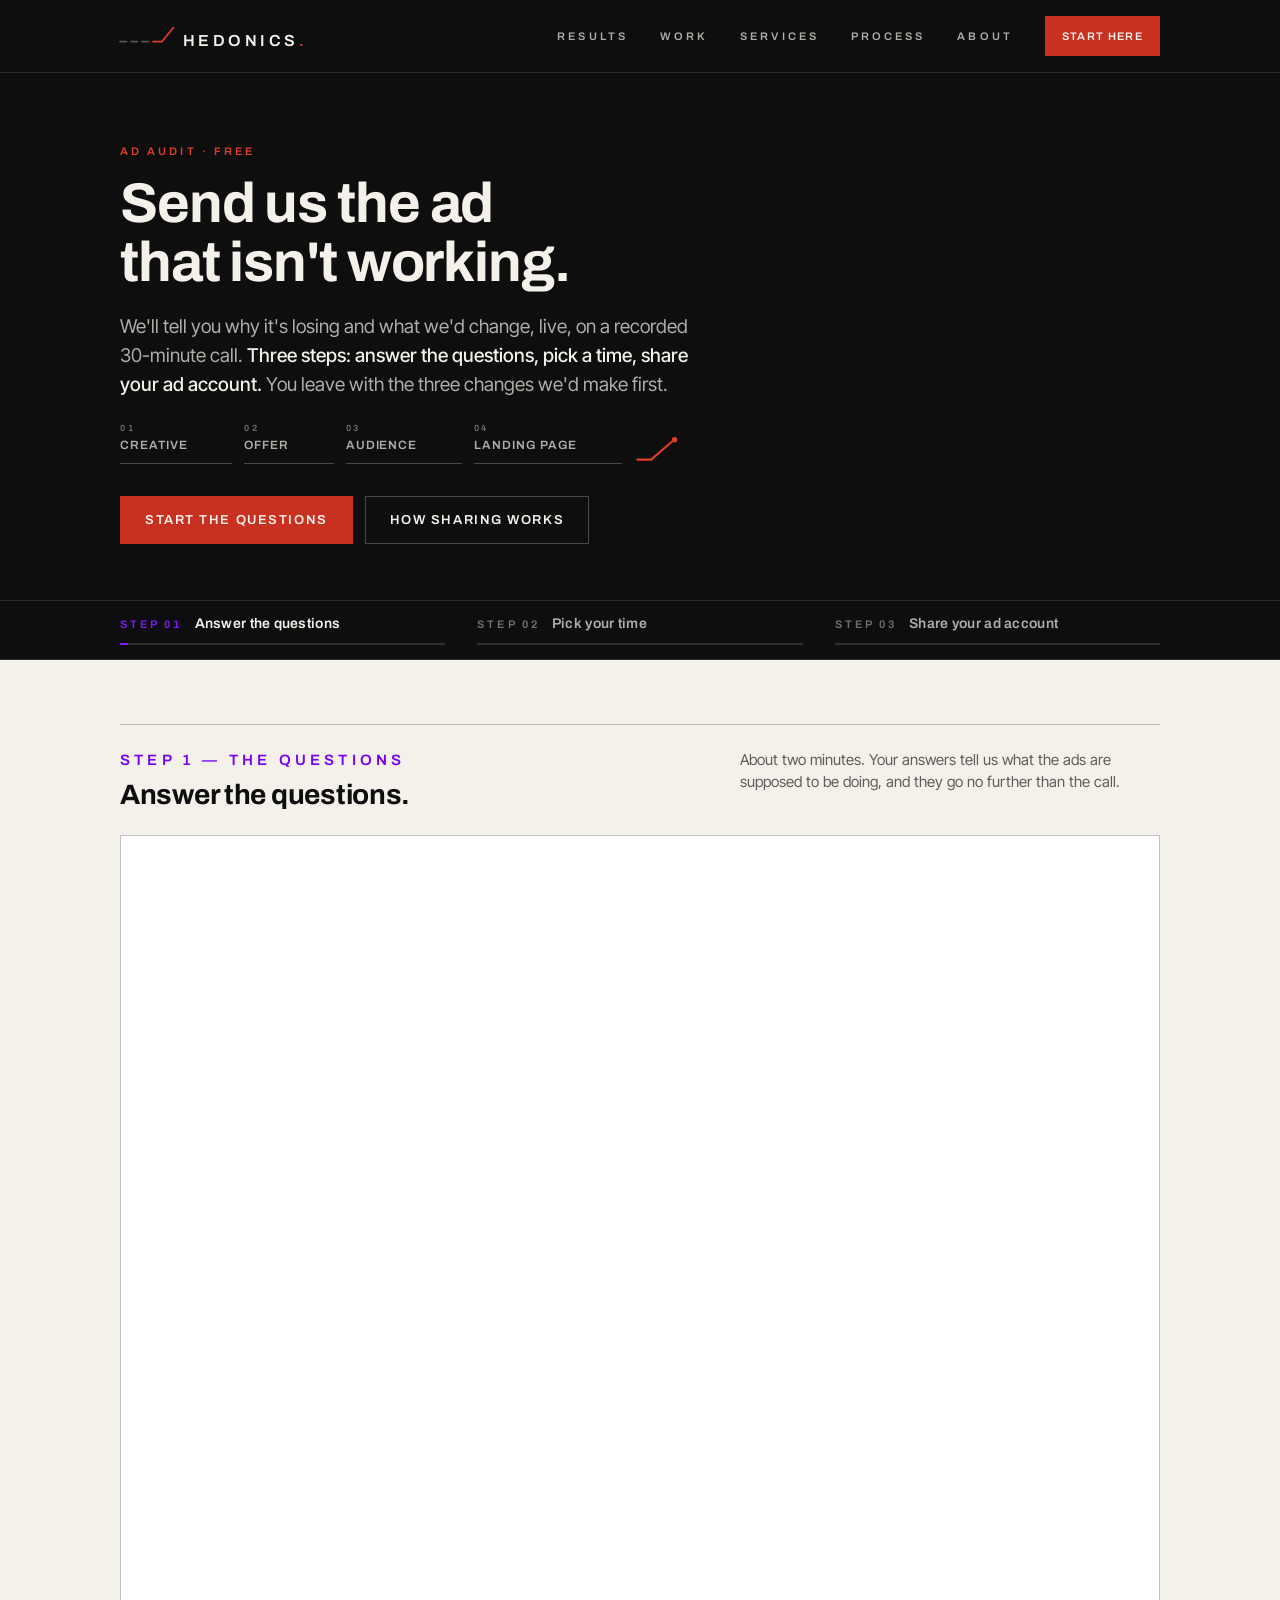
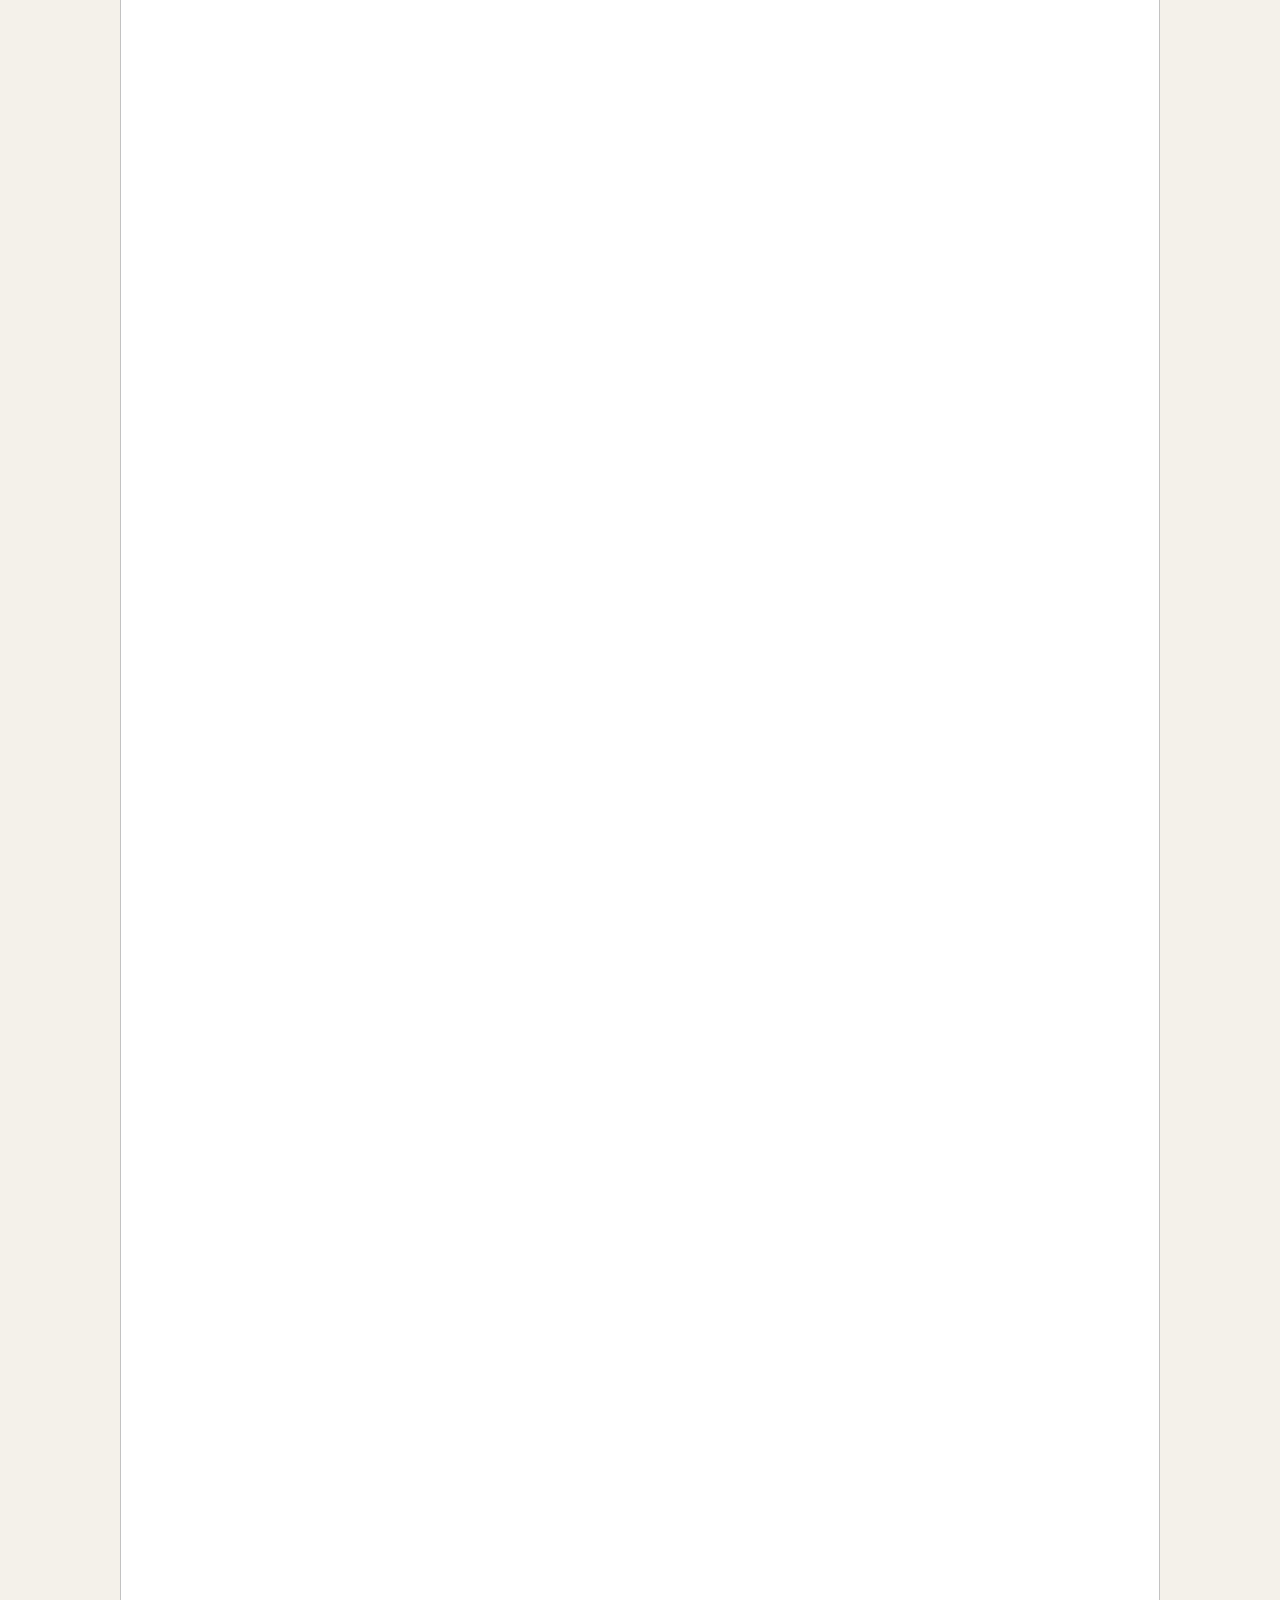
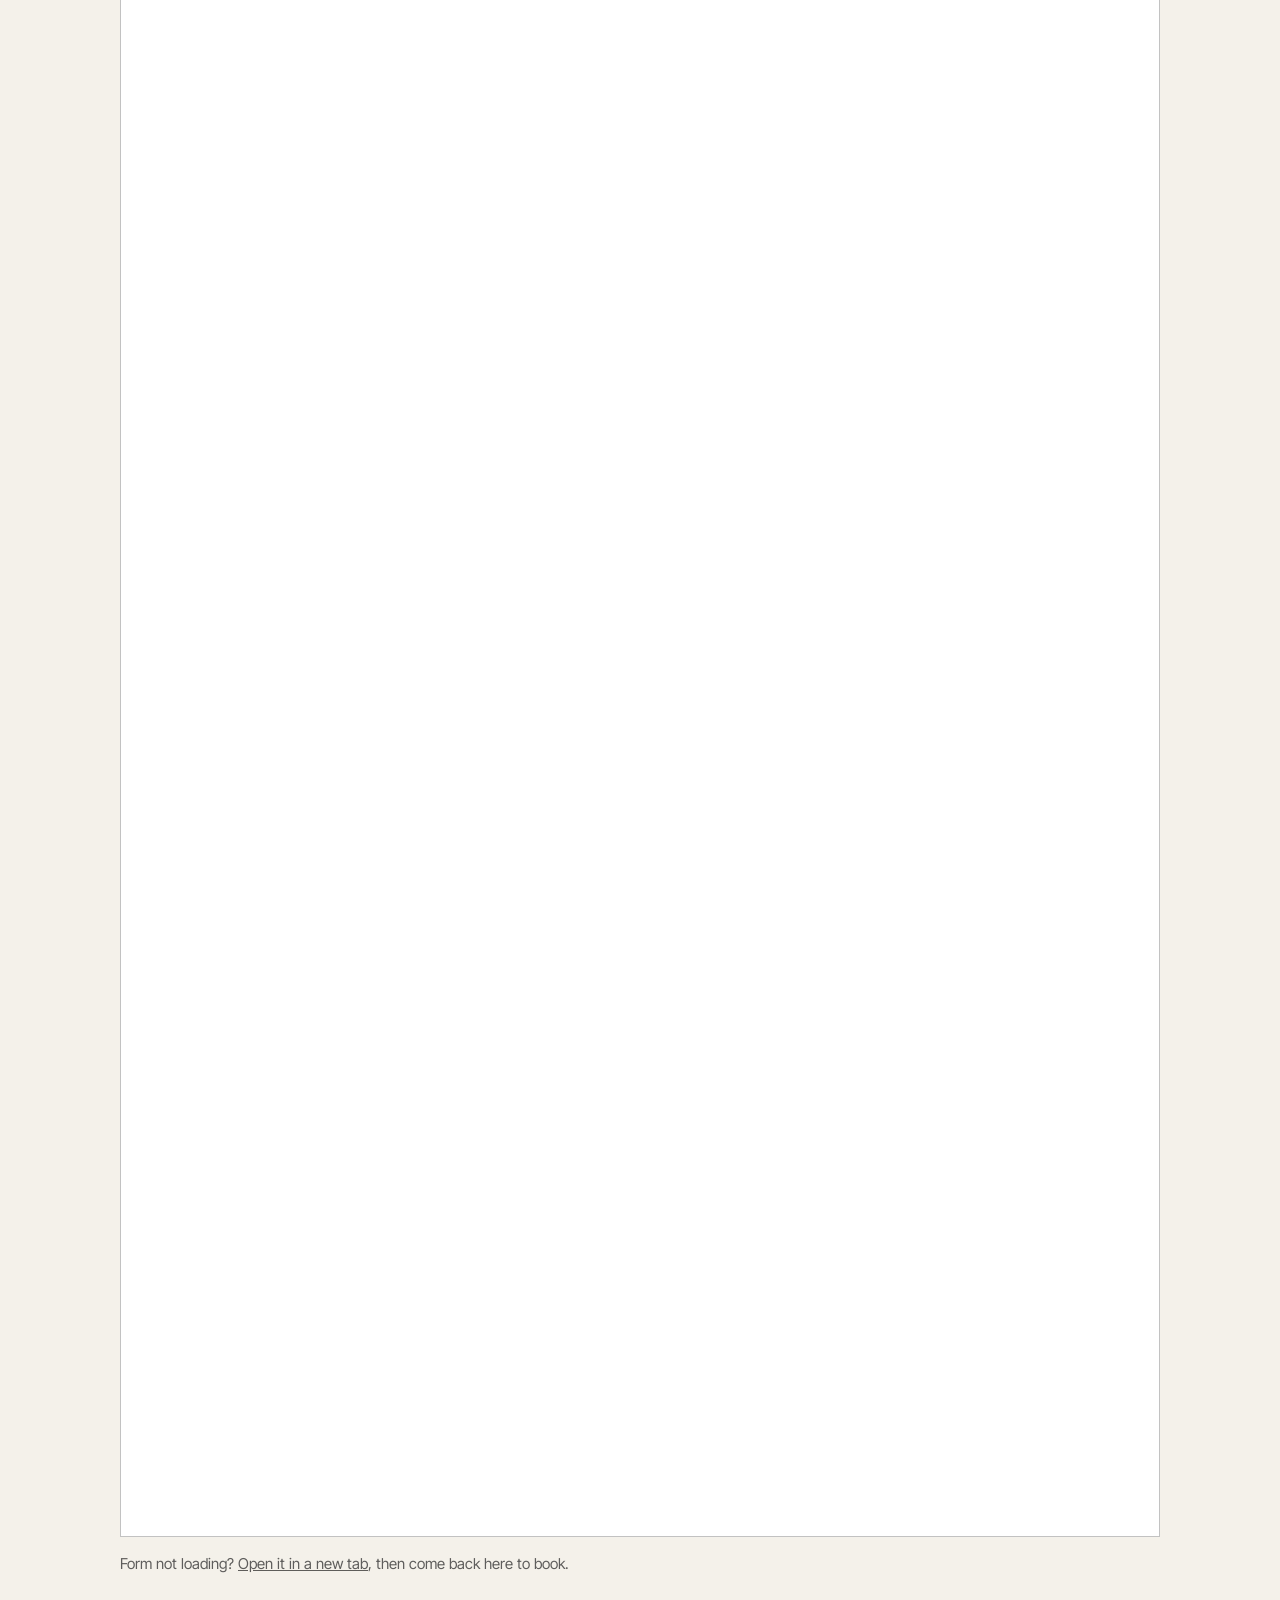
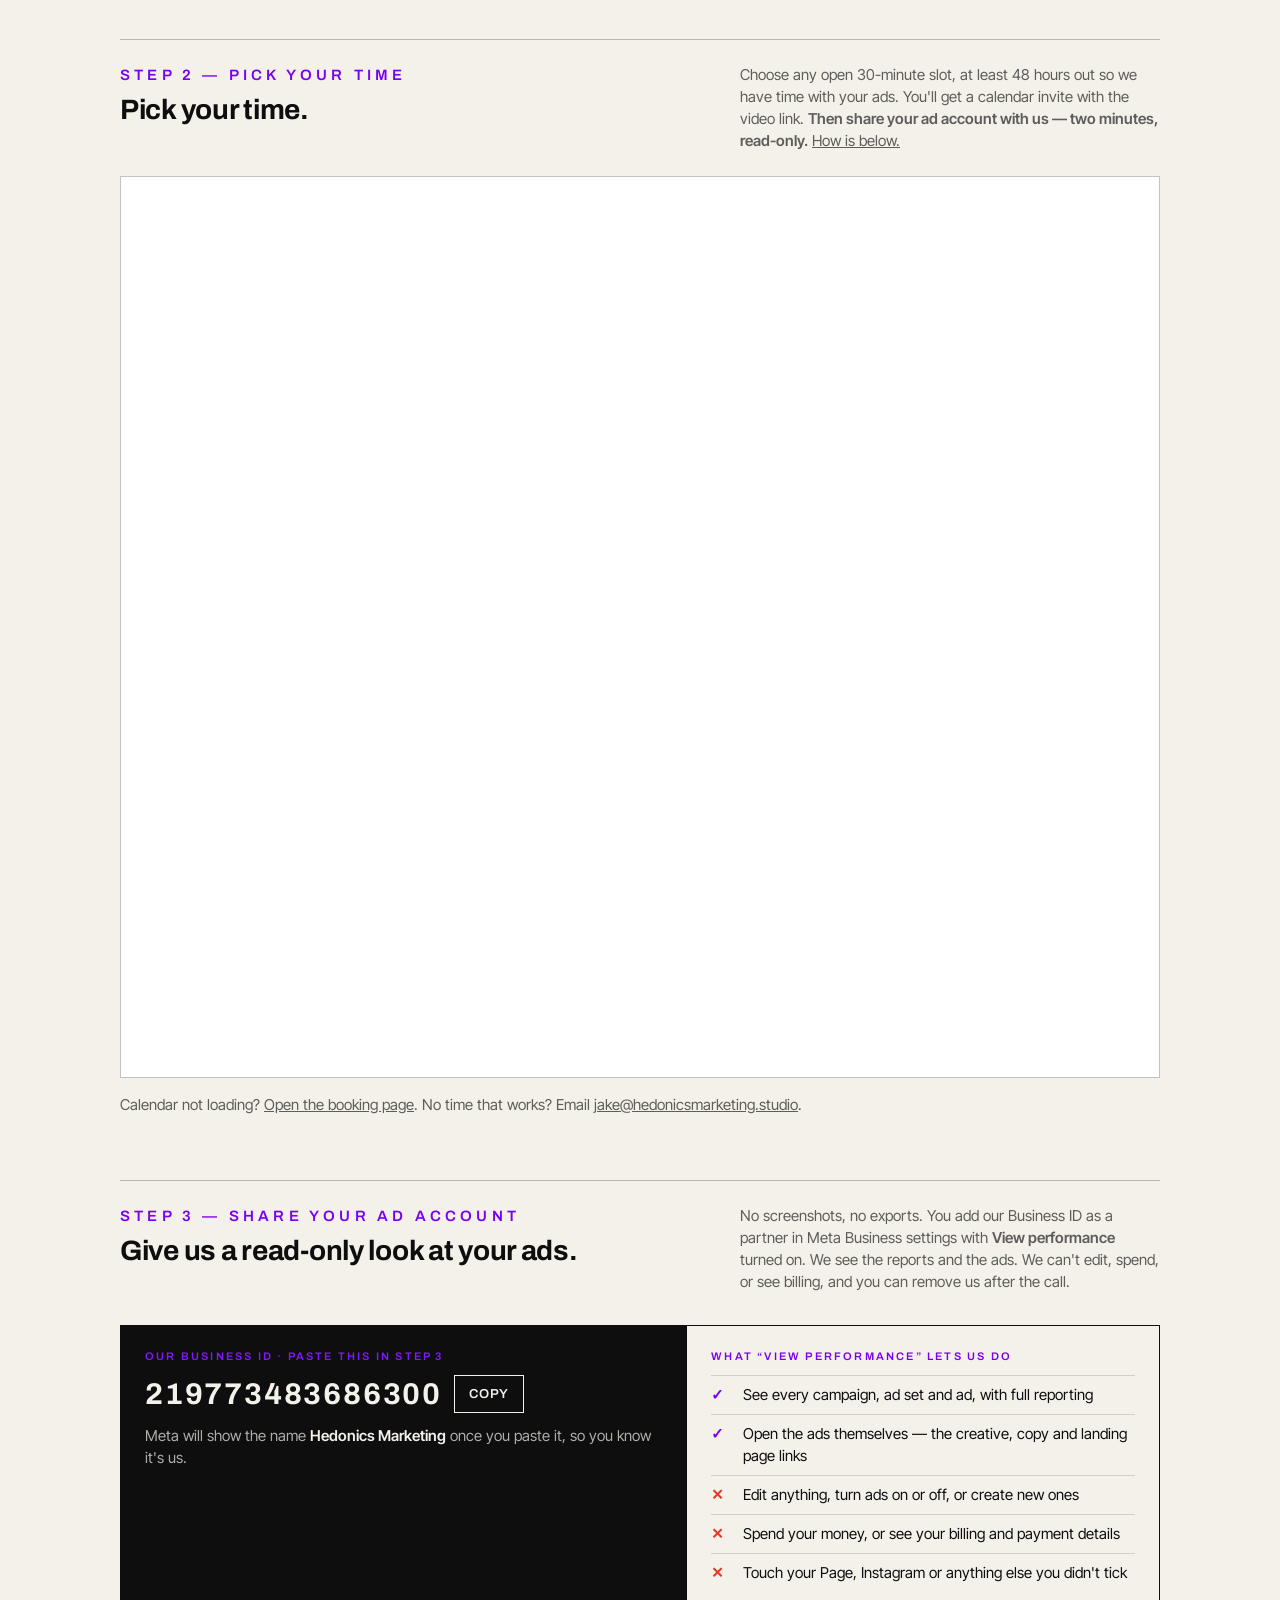
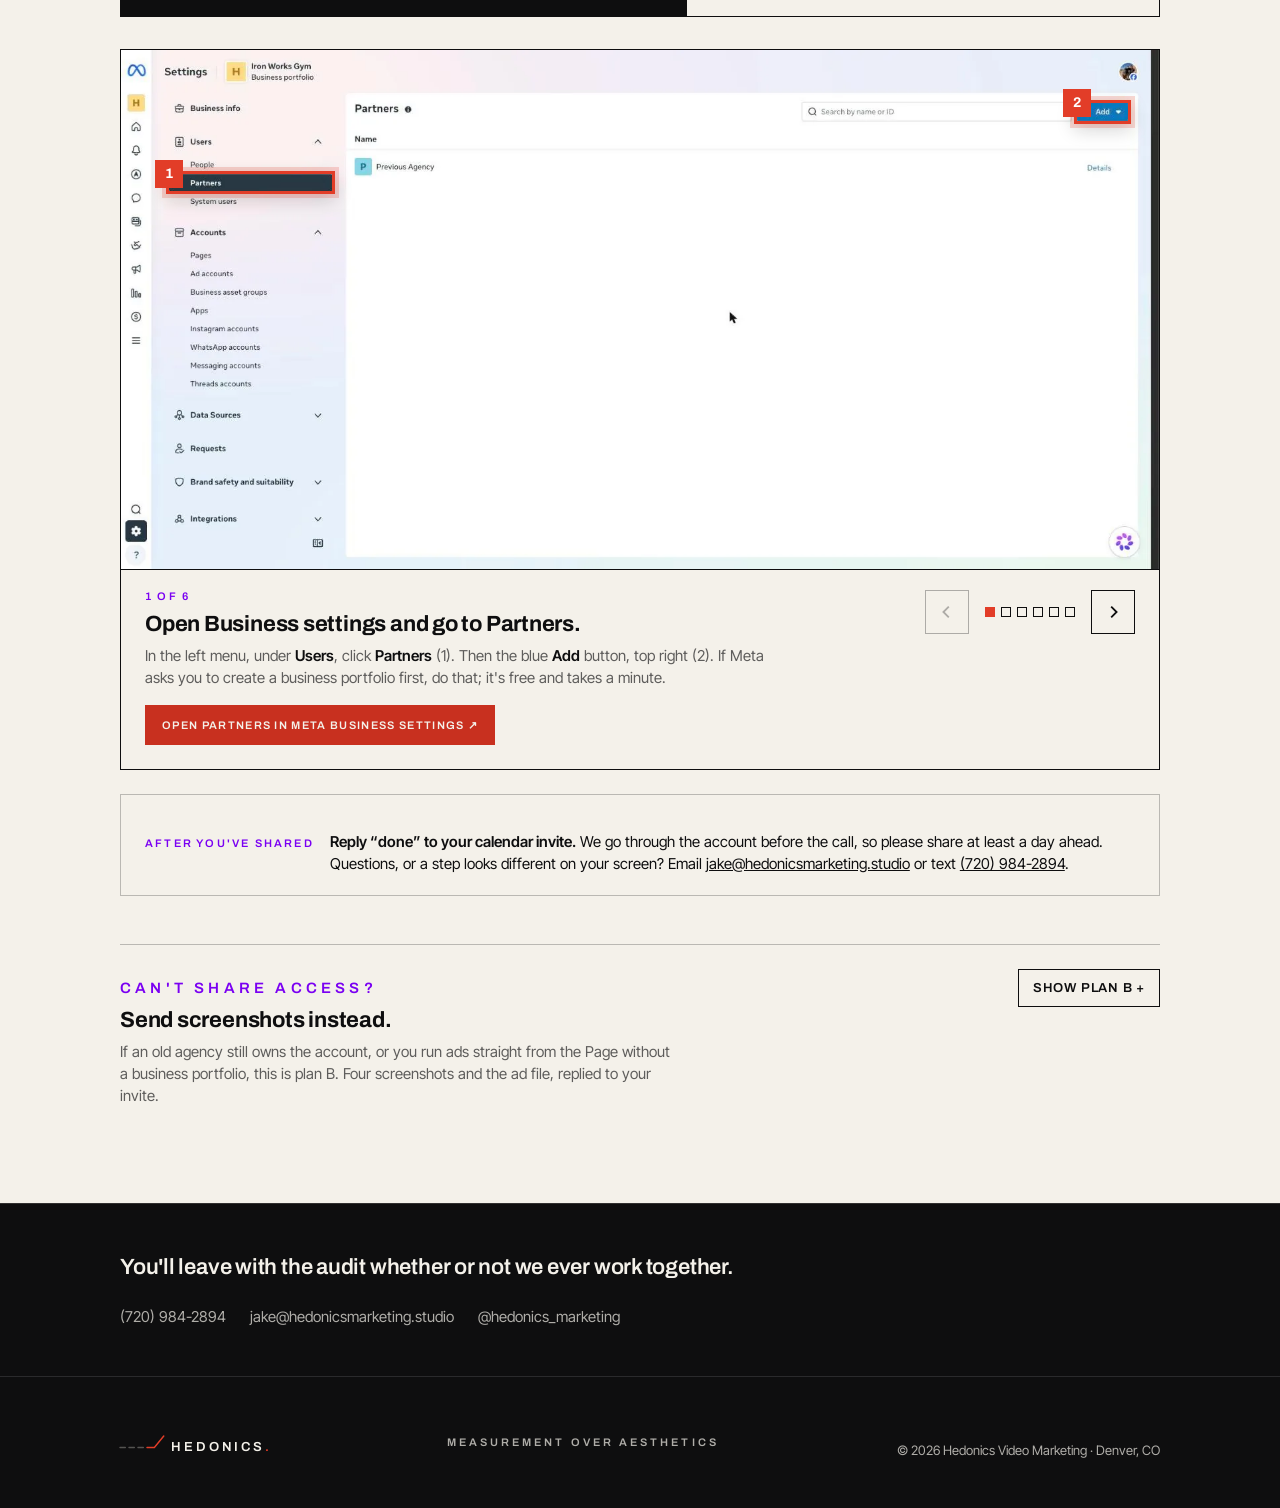
==== commit 4c61f11c: "Ad audit: step 3 becomes "share your ad account" (read-only partner access) with a click-through scr" ====
--- a/ad-audit/index.html
+++ b/ad-audit/index.html
@@ -12,13 +12,13 @@
 <meta charset="utf-8">
 <meta name="viewport" content="width=device-width, initial-scale=1">
 <title>Free Ad Audit — Hedonics</title>
-<meta name="description" content="Send us the Meta ads that aren't working and we'll tell you why they're losing, live, for free. Answer the questions, pick a time, send your screenshots.">
+<meta name="description" content="Give us a read-only look at the Meta ads that aren't working and we'll tell you why they're losing, live, for free. Answer the questions, pick a time, share your ad account.">
 <link rel="canonical" href="https://hedonicsmarketing.studio/ad-audit/">
 <meta name="theme-color" content="#0E0E0F">
 
 <meta property="og:type" content="website">
 <meta property="og:title" content="Free Ad Audit — Hedonics">
-<meta property="og:description" content="Send us the Meta ads that aren't working and we'll tell you why they're losing, live, for free.">
+<meta property="og:description" content="Give us a read-only look at the Meta ads that aren't working and we'll tell you why they're losing, live, for free.">
 <meta property="og:image" content="https://hedonicsmarketing.studio/assets/img/og-cover.png">
 <meta property="og:url" content="https://hedonicsmarketing.studio/ad-audit/">
 <meta name="twitter:card" content="summary_large_image">
@@ -29,7 +29,7 @@
 <link rel="preload" href="../assets/fonts/inter-tight-latin-400-normal.woff2" as="font" type="font/woff2" crossorigin>
 <link rel="stylesheet" href="../assets/css/site.css">
 <style>
-  /* Game Film page. Everything below reuses site.css tokens; radius 0 throughout. */
+  /* Ad Audit page. Everything below reuses site.css tokens; radius 0 throughout. */
   .gf-hero { padding: 72px 0 56px; }
   .gf-hero .display { margin-top: 16px; max-width: 760px; }
   .gf-hero .lead { margin-top: 20px; max-width: 600px; }
@@ -53,12 +53,13 @@
   .gf-track.is-done .bar i { width: 100% !important; background: var(--bone); }
   .gf-track:hover { color: var(--bone); }
 
-  .gf-section { padding: 64px 0 0; scroll-margin-top: calc(var(--nav-h, 64px) + 72px); } /* clears the sticky nav + rail on #form / #book deep links */
+  .gf-section { padding: 64px 0 0; scroll-margin-top: calc(var(--nav-h, 64px) + 72px); } /* clears the sticky nav + rail on #form / #book / #share deep links */
   .gf-section:last-of-type { padding-bottom: 96px; }
   #book { padding-bottom: 0; }
   .gf-section__head { display: flex; align-items: baseline; justify-content: space-between; gap: 24px; flex-wrap: wrap; border-top: 1.5px solid var(--rule-major); padding-top: 24px; }
   .gf-section__head h2 { font: 700 28px/32px var(--font-display); letter-spacing: -0.01em; margin-top: 8px; }
   .gf-section__head p { font-size: 15px; line-height: 22px; color: var(--ink-65); max-width: 420px; }
+  .gf-section__head p a { color: inherit; }
   .gf-section .label { color: var(--instrument-light); }
 
   .gf-frame { margin-top: 24px; background: #fff; border: 1px solid var(--rule-major); }
@@ -68,26 +69,90 @@
   .gf-help { margin-top: 16px; font-size: 15px; line-height: 22px; color: var(--ink-65); }
   .gf-help a { color: inherit; }
 
-  .gf-send { padding-bottom: 96px; }
-  .gf-video { display: none; margin-top: 32px; aspect-ratio: 16 / 9; background: var(--ink); border: 1.5px solid var(--rule-major); }
-  .gf-video.is-set { display: block; }
-  .gf-video iframe { display: block; width: 100%; height: 100%; border: 0; }
-  .gf-send__grid { display: grid; grid-template-columns: 1fr 1fr 1.3fr; gap: 24px; margin-top: 32px; }
-  .gf-send__col { padding: 24px; border: 1.5px solid var(--rule-major); font-size: 15px; line-height: 22px; }
-  .gf-send__col > * + * { margin-top: 10px; }
-  .gf-send__col strong { font-weight: 600; }
-  .gf-send__k { font: 600 11px/13px var(--font-display); letter-spacing: 0.2em; text-transform: uppercase; color: var(--instrument-light); }
-  .gf-send__k--gap { margin-top: 24px; }
-  .gf-send__list { margin: 0; padding: 0; list-style: none; }
-  .gf-send__list li { padding: 8px 0; border-top: 1px solid var(--rule-minor); font: 600 16px/22px var(--font-display); letter-spacing: -0.01em; }
-  .gf-send__list li:first-child { margin-top: 4px; }
-  .gf-send__how { background: var(--ink); color: var(--bone); border-color: var(--ink); }
-  .gf-send__how .gf-send__k { color: var(--instrument-dark); }
-  .gf-send__steps { margin: 0; padding-left: 20px; list-style: decimal; color: var(--bone-70); }
-  .gf-send__steps li { padding: 4px 0; }
-  .gf-send__steps strong { color: var(--bone); }
-  .gf-send__note { font-size: 13px; line-height: 19px; color: var(--bone-70); }
-  .gf-send .gf-section__head p a { color: inherit; }
+  /* ---------- Step 3: share access ---------- */
+  .gf-share { padding-bottom: 96px; }
+
+  /* ID card: the one thing they have to paste, plus the trust line. */
+  .gf-id { margin-top: 32px; display: grid; grid-template-columns: 1.2fr 1fr; border: 1.5px solid var(--ink); }
+  .gf-id__key { background: var(--ink); color: var(--bone); padding: 24px; }
+  .gf-id__key .gf-k { color: var(--instrument-dark); }
+  .gf-id__row { margin-top: 12px; display: flex; align-items: center; gap: 12px; flex-wrap: wrap; }
+  .gf-id__num { font: 700 30px/34px var(--font-display); letter-spacing: 0.06em; font-variant-numeric: tabular-nums; }
+  .gf-copy { font: 600 13px/16px var(--font-display); letter-spacing: 0.06em; text-transform: uppercase; padding: 10px 14px; border: 1.5px solid var(--bone); background: transparent; color: var(--bone); cursor: pointer; }
+  .gf-copy:hover { background: var(--bone); color: var(--ink); }
+  .gf-copy.is-done { border-color: var(--instrument-dark); background: var(--instrument-dark); color: #fff; }
+  .gf-id__name { margin-top: 12px; font-size: 15px; line-height: 22px; color: var(--bone-70); }
+  .gf-id__name strong { color: var(--bone); font-weight: 600; }
+  .gf-id__trust { padding: 24px; font-size: 15px; line-height: 22px; }
+  .gf-id__trust .gf-k { color: var(--instrument-light); }
+  .gf-id__trust ul { margin: 12px 0 0; padding: 0; list-style: none; }
+  .gf-id__trust li { padding: 8px 0; border-top: 1px solid var(--rule-minor); display: grid; grid-template-columns: 22px 1fr; gap: 10px; }
+  .gf-id__trust li .yes { color: var(--instrument-light); font-weight: 700; }
+  .gf-id__trust li .no { color: var(--signal); font-weight: 700; }
+  .gf-k { font: 600 11px/13px var(--font-display); letter-spacing: 0.2em; text-transform: uppercase; }
+
+  /* Slideshow: a screenshot stage with highlight boxes laid over it in page coordinates (percent), so they stay put at any width. */
+  .gf-show { margin-top: 32px; border: 1.5px solid var(--ink); background: var(--bone); }
+  .gf-show__stage { position: relative; aspect-ratio: 1564 / 784; overflow: hidden; background: #fff; border-bottom: 1.5px solid var(--ink); touch-action: pan-y; }
+  .gf-show__pan { position: absolute; inset: 0; transform-origin: 0 0; transition: transform 240ms var(--ease); will-change: transform; }
+  .gf-show__pan img { display: block; width: 100%; height: 100%; object-fit: cover; }
+  .gf-slide { position: absolute; inset: 0; opacity: 0; visibility: hidden; transition: opacity 180ms var(--ease), visibility 0s 180ms; }
+  .gf-slide.is-on { opacity: 1; visibility: visible; transition: opacity 180ms var(--ease); }
+  .gf-hl { position: absolute; border: 3px solid var(--signal); box-shadow: 0 0 0 4px rgba(226,61,40,0.2), 0 6px 18px rgba(14,14,15,0.18); }
+  .gf-hl__n { position: absolute; top: -14px; left: -14px; width: 28px; height: 28px; display: grid; place-items: center; background: var(--signal); color: #fff; font: 700 14px/1 var(--font-display); }
+  .gf-hl--dim { border-color: var(--steel); box-shadow: none; border-style: dashed; }
+  .gf-hl--dim .gf-hl__n { background: var(--steel); }
+  .gf-show__pan.is-zoom { transition: transform 320ms var(--ease); }
+
+  .gf-show__foot { display: grid; grid-template-columns: 1fr auto; gap: 24px; align-items: start; padding: 20px 24px 24px; }
+  .gf-show__step { font: 600 11px/13px var(--font-display); letter-spacing: 0.2em; text-transform: uppercase; color: var(--instrument-light); }
+  .gf-show__title { margin-top: 8px; font: 700 22px/26px var(--font-display); letter-spacing: -0.01em; }
+  .gf-show__text { margin-top: 8px; font-size: 15px; line-height: 22px; color: var(--ink-65); max-width: 640px; }
+  .gf-show__text strong { color: var(--ink); font-weight: 600; }
+  .gf-show__text a { color: inherit; }
+  .gf-show__cap { display: none; }
+  .gf-show__cap.is-on { display: block; }
+  .gf-show__nav { display: flex; gap: 8px; align-items: center; }
+  .gf-show__btn { width: 44px; height: 44px; display: grid; place-items: center; border: 1.5px solid var(--ink); background: transparent; color: var(--ink); cursor: pointer; }
+  .gf-show__btn:hover { background: var(--ink); color: var(--bone); }
+  .gf-show__btn:disabled { opacity: 0.3; cursor: default; }
+  .gf-show__btn:disabled:hover { background: transparent; color: var(--ink); }
+  .gf-show__btn svg { width: 18px; height: 18px; }
+  .gf-show__dots { display: flex; gap: 6px; margin: 0 8px; }
+  .gf-show__dots button { width: 10px; height: 10px; padding: 0; border: 1.5px solid var(--ink); background: transparent; cursor: pointer; }
+  .gf-show__dots button.is-on { background: var(--signal); border-color: var(--signal); }
+  .gf-show__dots button:hover { background: var(--ink); }
+  .gf-show__open { display: flex; gap: 12px; flex-wrap: wrap; margin-top: 16px; }
+  .gf-show__open .btn--sm { padding: 10px 16px; }
+  .gf-show__zoom { display: none; font-size: 13px; line-height: 18px; color: var(--ink-65); margin-top: 8px; }
+
+  /* Step 2 reminder + fallback */
+  .gf-after { margin-top: 24px; padding: 20px 24px; border: 1.5px solid var(--rule-major); font-size: 15px; line-height: 22px; display: grid; grid-template-columns: auto 1fr; gap: 16px; align-items: baseline; }
+  .gf-after .gf-k { color: var(--instrument-light); }
+  .gf-after strong { font-weight: 600; }
+
+  .gf-fallback { margin-top: 48px; border-top: 1.5px solid var(--rule-major); padding-top: 24px; }
+  .gf-fallback { border-top: 1.5px solid var(--rule-major); }
+  .gf-fallback > summary { list-style: none; cursor: pointer; display: grid; grid-template-columns: 1fr auto; gap: 24px; align-items: start; font: 400 15px/22px var(--font-body); letter-spacing: 0; text-transform: none; }
+  .gf-fallback > summary::-webkit-details-marker { display: none; }
+  .gf-fallback > summary::after, .gf-fallback[open] > summary::after { content: none; }
+  .gf-fallback p { margin-top: 0; }                       /* cancels site.css `details p` spacing */
+  .gf-fallback > summary h3 + p { margin-top: 8px; }
+  .gf-fallback .gf-show__title { margin-top: 8px; color: var(--ink); }
+  .gf-fallback .gf-show__text { margin-top: 8px; }
+  .gf-fallback .gf-fallback__col p + p { margin-top: 10px; }
+  .gf-fallback > summary h3 { font: 700 22px/26px var(--font-display); letter-spacing: -0.01em; margin-top: 8px; }
+  .gf-fallback > summary p { font-size: 15px; line-height: 22px; color: var(--ink-65); max-width: 560px; margin-top: 8px; }
+  .gf-fallback__tog { font: 600 13px/16px var(--font-display); letter-spacing: 0.06em; text-transform: uppercase; padding: 10px 14px; border: 1.5px solid var(--ink); white-space: nowrap; }
+  .gf-fallback[open] .gf-fallback__tog::after { content: "Hide plan B −"; }
+  .gf-fallback:not([open]) .gf-fallback__tog::after { content: "Show plan B +"; }
+  .gf-fallback .gf-show { margin-top: 24px; }
+  .gf-fallback__list { margin-top: 24px; display: grid; grid-template-columns: 1fr 1fr; gap: 24px; }
+  .gf-fallback__col { padding: 20px 24px; border: 1.5px solid var(--rule-major); font-size: 15px; line-height: 22px; }
+  .gf-fallback__col .gf-k { color: var(--instrument-light); }
+  .gf-fallback__col ul { margin: 10px 0 0; padding: 0; list-style: none; }
+  .gf-fallback__col li { padding: 8px 0; border-top: 1px solid var(--rule-minor); font: 600 16px/22px var(--font-display); letter-spacing: -0.01em; }
+  .gf-fallback__col p + p { margin-top: 10px; }
 
   .gf-assure { padding: 48px 0; border-top: 1px solid var(--rule-minor-on-ink); }
   .gf-assure p { font: 600 22px/30px var(--font-display); letter-spacing: -0.01em; max-width: 640px; }
@@ -110,8 +175,16 @@
     .gf-frame--form iframe { height: 4900px; }
     .gf-frame--cal iframe { height: 980px; }
     .gf-assure p { font-size: 19px; line-height: 26px; }
-    .gf-send__grid { grid-template-columns: 1fr; gap: 16px; }
-    .gf-send { padding-bottom: 64px; }
+    .gf-id { grid-template-columns: 1fr; }
+    .gf-id__num { font-size: 24px; line-height: 28px; letter-spacing: 0.04em; }
+    .gf-show__stage { aspect-ratio: 1 / 1; background: var(--bone); } /* phones: zoomed into the part that matters (see JS) */
+    .gf-show__foot { grid-template-columns: 1fr; padding: 16px; }
+    .gf-show__title { font-size: 19px; line-height: 24px; }
+    .gf-show__zoom { display: block; }
+    .gf-after { grid-template-columns: 1fr; gap: 8px; }
+    .gf-fallback > summary { grid-template-columns: 1fr; }
+    .gf-fallback__list { grid-template-columns: 1fr; gap: 16px; }
+    .gf-share { padding-bottom: 64px; }
   }
 </style>
 </head>
@@ -150,7 +223,7 @@
     <div class="wrap">
       <p class="label label--signal">Ad Audit · Free</p>
       <h1 class="display">Send us the ad<br>that isn't working.</h1>
-      <p class="lead">We'll tell you why it's losing and what we'd change, live, on a recorded 30-minute call. <strong>Three steps: answer the questions, pick a time, send us your ads.</strong> You leave with the three changes we'd make first.</p>
+      <p class="lead">We'll tell you why it's losing and what we'd change, live, on a recorded 30-minute call. <strong>Three steps: answer the questions, pick a time, share your ad account.</strong> You leave with the three changes we'd make first.</p>
       <ol class="cycle" aria-label="Creative, Offer, Audience, Landing page">
         <li class="cycle__step"><span class="cycle__n">01</span><span class="cycle__t">Creative</span></li>
         <li class="cycle__step"><span class="cycle__n">02</span><span class="cycle__t">Offer</span></li>
@@ -160,7 +233,7 @@
       </ol>
       <div class="gf-hero__ctas">
         <a class="btn" href="#form">Start the questions</a>
-        <a class="btn btn--ghost" href="#book">Pick your time</a>
+        <a class="btn btn--ghost" href="#share">How sharing works</a>
       </div>
     </div>
   </section>
@@ -169,7 +242,7 @@
     <div class="wrap gf-rail__inner">
       <a class="gf-track is-active" href="#form" data-track="form"><span class="n">Step 01</span><span class="t">Answer the questions</span><span class="bar"><i></i></span></a>
       <a class="gf-track" href="#book" data-track="book"><span class="n">Step 02</span><span class="t">Pick your time</span><span class="bar"><i></i></span></a>
-      <a class="gf-track" href="#send" data-track="send"><span class="n">Step 03</span><span class="t">Send your ads</span><span class="bar"><i></i></span></a>
+      <a class="gf-track" href="#share" data-track="send"><span class="n">Step 03</span><span class="t">Share your ad account</span><span class="bar"><i></i></span></a>
     </div>
   </div>
 
@@ -196,7 +269,7 @@
           <p class="label">Step 2 — Pick your time</p>
           <h2>Pick your time.</h2>
         </div>
-        <p>Choose any open 30-minute slot, at least 48 hours out so we have time with your ads. You'll get a calendar invite with the video link. <strong>Then reply to that invite with your screenshots and the ad itself.</strong> <a href="#send">What to send is below.</a></p>
+        <p>Choose any open 30-minute slot, at least 48 hours out so we have time with your ads. You'll get a calendar invite with the video link. <strong>Then share your ad account with us — two minutes, read-only.</strong> <a href="#share">How is below.</a></p>
       </div>
       <div class="gf-frame gf-frame--cal">
         <iframe id="gf-cal" src="https://calendar.google.com/calendar/appointments/schedules/AcZssZ2THT0ECsqEQsvaZ_e2nnyDJ7U-0bfdahvKAzr21rkxcAZrpyAhAChC-YGVLmAqspfSZikm0rnm?gv=true" title="Book your ad audit call" loading="lazy"></iframe>
@@ -205,48 +278,198 @@
     </div>
   </section>
 
-  <section class="bone gf-section gf-send" id="send">
+  <section class="bone gf-section gf-share" id="share">
+    <span id="send" aria-hidden="true"></span><!-- old deep link -->
     <div class="wrap">
       <div class="gf-section__head">
         <div>
-          <p class="label">Step 3 — Send your ads</p>
-          <h2>Reply to your invite with three things.</h2>
-        </div>
-        <p>Your most recent, highest-budget campaign is the one we want. Send as many campaigns and ad sets as you like. No ads to send yet? <a href="mailto:jake@hedonicsmarketing.studio?subject=Game%20Film">Email us</a> and we'll break down your whole marketing instead.</p>
-      </div>
-      <!-- Walkthrough video. Paste a YouTube link into data-video and it appears above the cards; leave it empty and nothing renders. -->
-      <div class="gf-video" id="gf-video" data-video=""></div>
-      <div class="gf-send__grid" id="gf-send-grid">
-        <div class="gf-send__col">
-          <p class="gf-send__k">1 · A screenshot of the campaign</p>
-          <p>Last 30 days, with these columns showing:</p>
-          <ul class="gf-send__list">
-            <li>Amount spent</li>
-            <li>Results</li>
-            <li>Cost per result</li>
-            <li>CTR (link click-through rate)</li>
-            <li>CPM</li>
-            <li>Frequency</li>
+          <p class="label">Step 3 — Share your ad account</p>
+          <h2>Give us a read-only look at your ads.</h2>
+        </div>
+        <p>No screenshots, no exports. You add our Business ID as a partner in Meta Business settings with <strong>View performance</strong> turned on. We see the reports and the ads. We can't edit, spend, or see billing, and you can remove us after the call.</p>
+      </div>
+
+      <div class="gf-id">
+        <div class="gf-id__key">
+          <p class="gf-k">Our Business ID · paste this in step 3</p>
+          <div class="gf-id__row">
+            <span class="gf-id__num" id="gf-bizid">219773483686300</span>
+            <button class="gf-copy" type="button" id="gf-copy" data-id="219773483686300">Copy</button>
+          </div>
+          <p class="gf-id__name">Meta will show the name <strong>Hedonics Marketing</strong> once you paste it, so you know it's us.</p>
+        </div>
+        <div class="gf-id__trust">
+          <p class="gf-k">What “View performance” lets us do</p>
+          <ul>
+            <li><span class="yes">✓</span><span>See every campaign, ad set and ad, with full reporting</span></li>
+            <li><span class="yes">✓</span><span>Open the ads themselves — the creative, copy and landing page links</span></li>
+            <li><span class="no">✕</span><span>Edit anything, turn ads on or off, or create new ones</span></li>
+            <li><span class="no">✕</span><span>Spend your money, or see your billing and payment details</span></li>
+            <li><span class="no">✕</span><span>Touch your Page, Instagram or anything else you didn't tick</span></li>
           </ul>
         </div>
-        <div class="gf-send__col">
-          <p class="gf-send__k">2 · The same for each ad set</p>
-          <p>Click into the campaign, switch to the <strong>Ad sets</strong> tab, and take the same screenshot. One per ad set you want looked at.</p>
-          <p class="gf-send__k gf-send__k--gap">3 · The ad itself</p>
-          <p>The video or image that ran, as a file or a link. If it's a video, the file is better than a screen recording.</p>
-        </div>
-        <div class="gf-send__col gf-send__how">
-          <p class="gf-send__k">How to get those columns</p>
-          <ol class="gf-send__steps">
-            <li>Open <strong>Ads Manager</strong> and click the <strong>Campaigns</strong> tab.</li>
-            <li>Top right, set the date range to <strong>Last 30 days</strong>.</li>
-            <li>Click <strong>Columns</strong> → <strong>Customize columns</strong>.</li>
-            <li>Tick Amount spent, Results, Cost per result, CTR (link click-through rate), CPM, Frequency. Apply.</li>
-            <li>Sort by Amount spent so your biggest campaign is on top, and screenshot the table.</li>
-          </ol>
-          <p class="gf-send__note">On your phone, the Meta Ads app shows the same numbers under each campaign; screenshots from there are fine too.</p>
-        </div>
-      </div>
+      </div>
+
+      <!-- Slideshow A: share access. Highlight boxes are in 1564×784 screenshot pixels; the JS converts them to percent. -->
+      <div class="gf-show" id="show-share" aria-roledescription="carousel" aria-label="How to share your ad account">
+        <div class="gf-show__stage" id="show-share-stage">
+          <div class="gf-show__pan" id="show-share-pan">
+            <div class="gf-slide" data-focus="782,392" data-zoom="1">
+              <img src="../assets/img/audit/partners.webp" width="1564" height="784" alt="Meta Business settings, Partners page. The Partners item in the left menu and the Add button, top right, are highlighted." loading="eager">
+              <span class="gf-hl" data-box="68,183,255,34"><span class="gf-hl__n">1</span></span>
+              <span class="gf-hl" data-box="1436,75,86,36"><span class="gf-hl__n">2</span></span>
+            </div>
+            <div class="gf-slide" data-focus="1400,140" data-zoom="2.4">
+              <img src="../assets/img/audit/add-menu.webp" width="1564" height="784" alt="The Add menu open, with 'Give a partner access to your assets' highlighted." loading="lazy">
+              <span class="gf-hl" data-box="1255,120,294,41"><span class="gf-hl__n">1</span></span>
+            </div>
+            <div class="gf-slide" data-focus="776,330" data-zoom="2">
+              <img src="../assets/img/audit/business-id.webp" width="1564" height="784" alt="The Add a new partner dialog with the Hedonics Marketing business ID typed into the Partner Business ID field, and the Next button highlighted." loading="lazy">
+              <span class="gf-hl" data-box="541,334,471,38"><span class="gf-hl__n">1</span></span>
+              <span class="gf-hl" data-box="952,379,60,35"><span class="gf-hl__n">2</span></span>
+            </div>
+            <div class="gf-slide" data-focus="610,215" data-zoom="2.2">
+              <img src="../assets/img/audit/pick-account.webp" width="1564" height="784" alt="The Assign assets dialog. Ad accounts is selected in the asset type list and the ad account's checkbox is ticked." loading="lazy">
+              <span class="gf-hl" data-box="409,166,166,30"><span class="gf-hl__n">1</span></span>
+              <span class="gf-hl" data-box="577,222,226,36"><span class="gf-hl__n">2</span></span>
+            </div>
+            <div class="gf-slide" data-focus="900,400" data-zoom="2.2">
+              <img src="../assets/img/audit/view-performance.webp" width="1564" height="784" alt="The permissions panel with only View performance switched on, and the Assign assets button highlighted." loading="lazy">
+              <span class="gf-hl" data-box="807,209,186,33"><span class="gf-hl__n">1</span></span>
+              <span class="gf-hl" data-box="1028,603,106,38"><span class="gf-hl__n">2</span></span>
+              <span class="gf-hl gf-hl--dim" data-box="807,173,270,30"></span>
+              <span class="gf-hl gf-hl--dim" data-box="807,324,330,46"></span>
+            </div>
+            <div class="gf-slide" data-focus="430,176" data-zoom="2.2">
+              <img src="../assets/img/audit/partners-done.webp" width="1564" height="784" alt="The Partners page with Hedonics Marketing listed as a partner. Click its name and Remove to take access away later." loading="lazy">
+              <span class="gf-hl" data-box="346,156,160,40"><span class="gf-hl__n">✓</span></span>
+            </div>
+          </div>
+        </div>
+        <div class="gf-show__foot">
+          <div class="gf-show__caps">
+            <div class="gf-show__cap is-on">
+              <p class="gf-show__step">1 of 6</p>
+              <p class="gf-show__title">Open Business settings and go to Partners.</p>
+              <p class="gf-show__text">In the left menu, under <strong>Users</strong>, click <strong>Partners</strong> (1). Then the blue <strong>Add</strong> button, top right (2). If Meta asks you to create a business portfolio first, do that; it's free and takes a minute.</p>
+              <div class="gf-show__open"><a class="btn btn--sm" href="https://business.facebook.com/latest/settings/partners" target="_blank" rel="noopener">Open Partners in Meta Business settings ↗</a></div>
+            </div>
+            <div class="gf-show__cap">
+              <p class="gf-show__step">2 of 6</p>
+              <p class="gf-show__title">Choose “Give a partner access to your assets.”</p>
+              <p class="gf-show__text">The first option in the menu (1). The other one, “Ask a partner to assign you their assets,” is the wrong direction; it would ask us to share with you.</p>
+            </div>
+            <div class="gf-show__cap">
+              <p class="gf-show__step">3 of 6</p>
+              <p class="gf-show__title">Paste our Business ID and click Next.</p>
+              <p class="gf-show__text">Paste <strong>219773483686300</strong> into the field (1), then <strong>Next</strong> (2). The copy button above puts it on your clipboard.</p>
+            </div>
+            <div class="gf-show__cap">
+              <p class="gf-show__step">4 of 6</p>
+              <p class="gf-show__title">Click Ad accounts, then tick your ad account.</p>
+              <p class="gf-show__text">In the asset type list, choose <strong>Ad accounts</strong> (1), then tick the account that's been running your ads (2). If there's more than one, the one with recent spend is the one we want. Leave Facebook Pages and everything else alone.</p>
+            </div>
+            <div class="gf-show__cap">
+              <p class="gf-show__step">5 of 6</p>
+              <p class="gf-show__title">Turn on View performance. Only that one. Then Assign assets.</p>
+              <p class="gf-show__text">Switch on <strong>View performance</strong> (1) and click <strong>Assign assets</strong> (2). Leave <strong>Manage campaigns</strong> and <strong>Manage ad accounts</strong> off (dashed) — those would let us edit or spend, and we don't want either.</p>
+            </div>
+            <div class="gf-show__cap">
+              <p class="gf-show__step">6 of 6</p>
+              <p class="gf-show__title">That's it. Hedonics Marketing now shows in your Partners list.</p>
+              <p class="gf-show__text">Reply “done” to your calendar invite and we'll start going through the account. After the call, removing us is two clicks on this same page: click <strong>Hedonics Marketing</strong> → <strong>Remove</strong>. Or keep us there if you'd like us to check back. Your call.</p>
+            </div>
+          </div>
+          <div class="gf-show__nav" aria-label="Slides">
+            <button class="gf-show__btn" type="button" data-dir="-1" aria-label="Previous step"><svg viewBox="0 0 20 20" fill="none" stroke="currentColor" stroke-width="2"><path d="M12 4l-6 6 6 6"/></svg></button>
+            <div class="gf-show__dots" role="tablist"></div>
+            <button class="gf-show__btn" type="button" data-dir="1" aria-label="Next step"><svg viewBox="0 0 20 20" fill="none" stroke="currentColor" stroke-width="2"><path d="M8 4l6 6-6 6"/></svg></button>
+          </div>
+        </div>
+      </div>
+      <p class="gf-show__zoom">On a phone we zoom each screenshot into the part that matters. Use the arrows to step through.</p>
+
+      <div class="gf-after">
+        <p class="gf-k">After you've shared</p>
+        <p><strong>Reply “done” to your calendar invite.</strong> We go through the account before the call, so please share at least a day ahead. Questions, or a step looks different on your screen? Email <a href="mailto:jake@hedonicsmarketing.studio">jake@hedonicsmarketing.studio</a> or text <a href="sms:+17209842894">(720) 984-2894</a>.</p>
+      </div>
+
+      <details class="gf-fallback" id="fallback">
+        <summary>
+          <div>
+            <p class="label">Can't share access?</p>
+            <h3>Send screenshots instead.</h3>
+            <p>If an old agency still owns the account, or you run ads straight from the Page without a business portfolio, this is plan B. Four screenshots and the ad file, replied to your invite.</p>
+          </div>
+          <span class="gf-fallback__tog" aria-hidden="true"></span>
+        </summary>
+
+        <!-- Slideshow B: screenshots fallback -->
+        <div class="gf-show" id="show-shots" aria-roledescription="carousel" aria-label="How to screenshot your ads">
+          <div class="gf-show__stage">
+            <div class="gf-show__pan">
+              <div class="gf-slide" data-focus="1200,330" data-zoom="2">
+                <img src="../assets/img/audit/date-range.webp" width="1564" height="784" alt="Ads Manager with the date picker open and the Maximum option highlighted." loading="lazy">
+                <span class="gf-hl" data-box="1236,134,282,36"><span class="gf-hl__n">1</span></span>
+                <span class="gf-hl" data-box="993,490,140,28"><span class="gf-hl__n">2</span></span>
+                <span class="gf-hl" data-box="1474,504,74,33"><span class="gf-hl__n">3</span></span>
+              </div>
+              <div class="gf-slide" data-focus="410,152" data-zoom="2">
+                <img src="../assets/img/audit/campaigns.webp" width="1564" height="784" alt="The Campaigns table in Ads Manager, with the Campaigns, Ad sets and Ads tabs highlighted." loading="lazy">
+                <span class="gf-hl" data-box="54,131,232,42"><span class="gf-hl__n">1</span></span>
+                <span class="gf-hl" data-box="289,131,232,42"><span class="gf-hl__n">2</span></span>
+                <span class="gf-hl" data-box="524,131,236,42"><span class="gf-hl__n">3</span></span>
+              </div>
+              <div class="gf-slide" data-focus="320,470" data-zoom="1.6">
+                <img src="../assets/img/audit/ads-tab.webp" width="1564" height="784" alt="The Ads tab, with the list of ads and their thumbnails highlighted." loading="lazy">
+                <span class="gf-hl" data-box="172,258,292,426"><span class="gf-hl__n">1</span></span>
+              </div>
+            </div>
+          </div>
+          <div class="gf-show__foot">
+            <div class="gf-show__caps">
+              <div class="gf-show__cap is-on">
+                <p class="gf-show__step">1 of 3</p>
+                <p class="gf-show__title">Open Ads Manager and set the dates to Maximum.</p>
+                <p class="gf-show__text">Click the date range, top right (1), choose <strong>Maximum</strong> (2) and <strong>Update</strong> (3). That shows everything you've ever run; we'll find the recent push ourselves.</p>
+                <div class="gf-show__open"><a class="btn btn--sm" href="https://adsmanager.facebook.com/adsmanager/manage/campaigns" target="_blank" rel="noopener">Open Ads Manager ↗</a></div>
+              </div>
+              <div class="gf-show__cap">
+                <p class="gf-show__step">2 of 3</p>
+                <p class="gf-show__title">Screenshot each tab: Campaigns, Ad sets, Ads.</p>
+                <p class="gf-show__text">One screenshot of the table on <strong>Campaigns</strong> (1), one on <strong>Ad sets</strong> (2), one on <strong>Ads</strong> (3). The default columns are fine. If a table runs long, screenshot it in two halves; don't worry about making it pretty.</p>
+              </div>
+              <div class="gf-show__cap">
+                <p class="gf-show__step">3 of 3</p>
+                <p class="gf-show__title">Send the ad itself.</p>
+                <p class="gf-show__text">On the Ads tab, the ads that spent the most (1) are the ones we want to see. Send the video or image file that ran, or a link to the post. A file beats a screen recording.</p>
+              </div>
+            </div>
+            <div class="gf-show__nav" aria-label="Slides">
+              <button class="gf-show__btn" type="button" data-dir="-1" aria-label="Previous step"><svg viewBox="0 0 20 20" fill="none" stroke="currentColor" stroke-width="2"><path d="M12 4l-6 6 6 6"/></svg></button>
+              <div class="gf-show__dots" role="tablist"></div>
+              <button class="gf-show__btn" type="button" data-dir="1" aria-label="Next step"><svg viewBox="0 0 20 20" fill="none" stroke="currentColor" stroke-width="2"><path d="M8 4l6 6-6 6"/></svg></button>
+            </div>
+          </div>
+        </div>
+
+        <div class="gf-fallback__list">
+          <div class="gf-fallback__col">
+            <p class="gf-k">Reply to your invite with</p>
+            <ul>
+              <li>Campaigns tab screenshot</li>
+              <li>Ad sets tab screenshot</li>
+              <li>Ads tab screenshot</li>
+              <li>The ad files, or links to the posts</li>
+            </ul>
+          </div>
+          <div class="gf-fallback__col">
+            <p class="gf-k">On your phone</p>
+            <p>The <strong>Meta Ads</strong> app shows the same numbers under each campaign, ad set and ad. Screenshots from there are fine. Set the date range to Maximum there too.</p>
+            <p>Never run ads at all? <a href="mailto:jake@hedonicsmarketing.studio?subject=Game%20Film">Email us</a> and we'll break down your whole marketing instead.</p>
+          </div>
+        </div>
+      </details>
     </div>
   </section>
 
@@ -294,7 +517,7 @@
   (function () {
     var nav = document.querySelector('.nav'), rail = document.getElementById('gf-rail');
     var tracks = { form: document.querySelector('[data-track="form"]'), book: document.querySelector('[data-track="book"]'), send: document.querySelector('[data-track="send"]') };
-    var secs = { form: document.getElementById('form'), book: document.getElementById('book'), send: document.getElementById('send') };
+    var secs = { form: document.getElementById('form'), book: document.getElementById('book'), send: document.getElementById('share') };
     var done = { form: false, book: false, send: false };
     if (!rail || !tracks.form || !tracks.book) return;
 
@@ -331,15 +554,85 @@
     });
   })();
 
-  // Walkthrough video slot: renders only when data-video holds a YouTube link.
+  // Copy the Business ID.
   (function () {
-    var v = document.getElementById('gf-video'); if (!v) return;
-    var m = (v.getAttribute('data-video') || '').match(/(?:youtube\.com\/(?:watch\?v=|shorts\/|embed\/)|youtu\.be\/)([\w-]{6,})/);
-    if (!m) return;
-    var f = document.createElement('iframe');
-    f.src = 'https://www.youtube-nocookie.com/embed/' + m[1] + '?rel=0&modestbranding=1&playsinline=1';
-    f.allow = 'encrypted-media; picture-in-picture; fullscreen'; f.allowFullscreen = true; f.loading = 'lazy'; f.title = 'How to find and send your ad stats';
-    v.appendChild(f); v.classList.add('is-set');
+    var b = document.getElementById('gf-copy'); if (!b) return;
+    var id = b.getAttribute('data-id'), label = b.textContent;
+    function flash(t) { b.textContent = t; b.classList.add('is-done'); setTimeout(function () { b.textContent = label; b.classList.remove('is-done'); }, 1800); }
+    b.addEventListener('click', function () {
+      if (navigator.clipboard && navigator.clipboard.writeText) {
+        navigator.clipboard.writeText(id).then(function () { flash('Copied'); }, function () { fallback(); });
+      } else fallback();
+    });
+    function fallback() {
+      var r = document.createRange(); r.selectNodeContents(document.getElementById('gf-bizid'));
+      var s = window.getSelection(); s.removeAllRanges(); s.addRange(r);
+      try { document.execCommand('copy'); flash('Copied'); } catch (e) { flash('Select & copy'); }
+    }
+  })();
+
+  // Slideshows. Highlight boxes come in as screenshot pixels (x,y,w,h on a 1564×784 frame) and become percentages,
+  // so they stay on the right button at any width. On phones the stage zooms in around each slide's focus point.
+  (function () {
+    var W = 1564, H = 784;
+    function build(root) {
+      var stage = root.querySelector('.gf-show__stage'), pan = root.querySelector('.gf-show__pan');
+      var slides = Array.prototype.slice.call(root.querySelectorAll('.gf-slide'));
+      var caps = Array.prototype.slice.call(root.querySelectorAll('.gf-show__cap'));
+      var dots = root.querySelector('.gf-show__dots'), prev = root.querySelector('[data-dir="-1"]'), next = root.querySelector('[data-dir="1"]');
+      var i = 0, n = slides.length;
+
+      slides.forEach(function (s) {
+        Array.prototype.forEach.call(s.querySelectorAll('.gf-hl'), function (h) {
+          var b = (h.getAttribute('data-box') || '0,0,0,0').split(',').map(Number);
+          h.style.left = (b[0] / W * 100) + '%'; h.style.top = (b[1] / H * 100) + '%';
+          h.style.width = (b[2] / W * 100) + '%'; h.style.height = (b[3] / H * 100) + '%';
+        });
+      });
+      slides.forEach(function (_, k) {
+        var d = document.createElement('button'); d.type = 'button'; d.setAttribute('role', 'tab'); d.setAttribute('aria-label', 'Step ' + (k + 1));
+        d.addEventListener('click', function () { go(k); }); dots.appendChild(d);
+      });
+
+      function zoom() {
+        var phone = window.matchMedia('(max-width: 760px)').matches;
+        pan.classList.toggle('is-zoom', phone);
+        if (!phone) { pan.style.transform = ''; pan.style.width = ''; pan.style.height = ''; return; }
+        // Stage is square on phones; the screenshot is ~2:1. Each slide says how far to zoom (data-zoom) and
+        // where to look (data-focus, in screenshot pixels). Zoom 1 shows the whole screenshot, letterboxed.
+        var sw = stage.clientWidth, sh = stage.clientHeight;
+        var s = Math.max(1, parseFloat(slides[i].getAttribute('data-zoom') || '2.2'));
+        var pw = sw * s, ph = pw * H / W;                       // panned image size at that zoom
+        pan.style.width = pw + 'px'; pan.style.height = ph + 'px';
+        var f = (slides[i].getAttribute('data-focus') || (W / 2 + ',' + H / 2)).split(',').map(Number);
+        var tx = sw / 2 - f[0] / W * pw, ty = sh / 2 - f[1] / H * ph;
+        tx = Math.min(0, Math.max(sw - pw, tx));
+        ty = (ph <= sh) ? (sh - ph) / 2 : Math.min(0, Math.max(sh - ph, ty));
+        pan.style.transform = 'translate(' + tx.toFixed(1) + 'px,' + ty.toFixed(1) + 'px)';
+      }
+      function go(k) {
+        i = Math.max(0, Math.min(n - 1, k));
+        slides.forEach(function (s, j) { s.classList.toggle('is-on', j === i); });
+        caps.forEach(function (c, j) { c.classList.toggle('is-on', j === i); });
+        Array.prototype.forEach.call(dots.children, function (d, j) { d.classList.toggle('is-on', j === i); d.setAttribute('aria-selected', String(j === i)); });
+        prev.disabled = i === 0; next.disabled = i === n - 1;
+        zoom();
+      }
+      prev.addEventListener('click', function () { go(i - 1); });
+      next.addEventListener('click', function () { go(i + 1); });
+      root.setAttribute('tabindex', '0');
+      root.addEventListener('keydown', function (e) { if (e.key === 'ArrowRight') { go(i + 1); e.preventDefault(); } if (e.key === 'ArrowLeft') { go(i - 1); e.preventDefault(); } });
+      var x0 = null;
+      stage.addEventListener('touchstart', function (e) { x0 = e.touches[0].clientX; }, { passive: true });
+      stage.addEventListener('touchend', function (e) { if (x0 === null) return; var dx = e.changedTouches[0].clientX - x0; x0 = null; if (Math.abs(dx) > 40) go(i + (dx < 0 ? 1 : -1)); }, { passive: true });
+      stage.addEventListener('click', function (e) { if (e.target.closest('a,button')) return; go(i + 1); });
+      window.addEventListener('resize', zoom);
+      go(0);
+      return { zoom: zoom };
+    }
+    var shows = Array.prototype.map.call(document.querySelectorAll('.gf-show'), build);
+    var fb = document.getElementById('fallback');
+    if (fb) fb.addEventListener('toggle', function () { shows.forEach(function (s) { s.zoom(); }); });
   })();
 </script>
 </body>
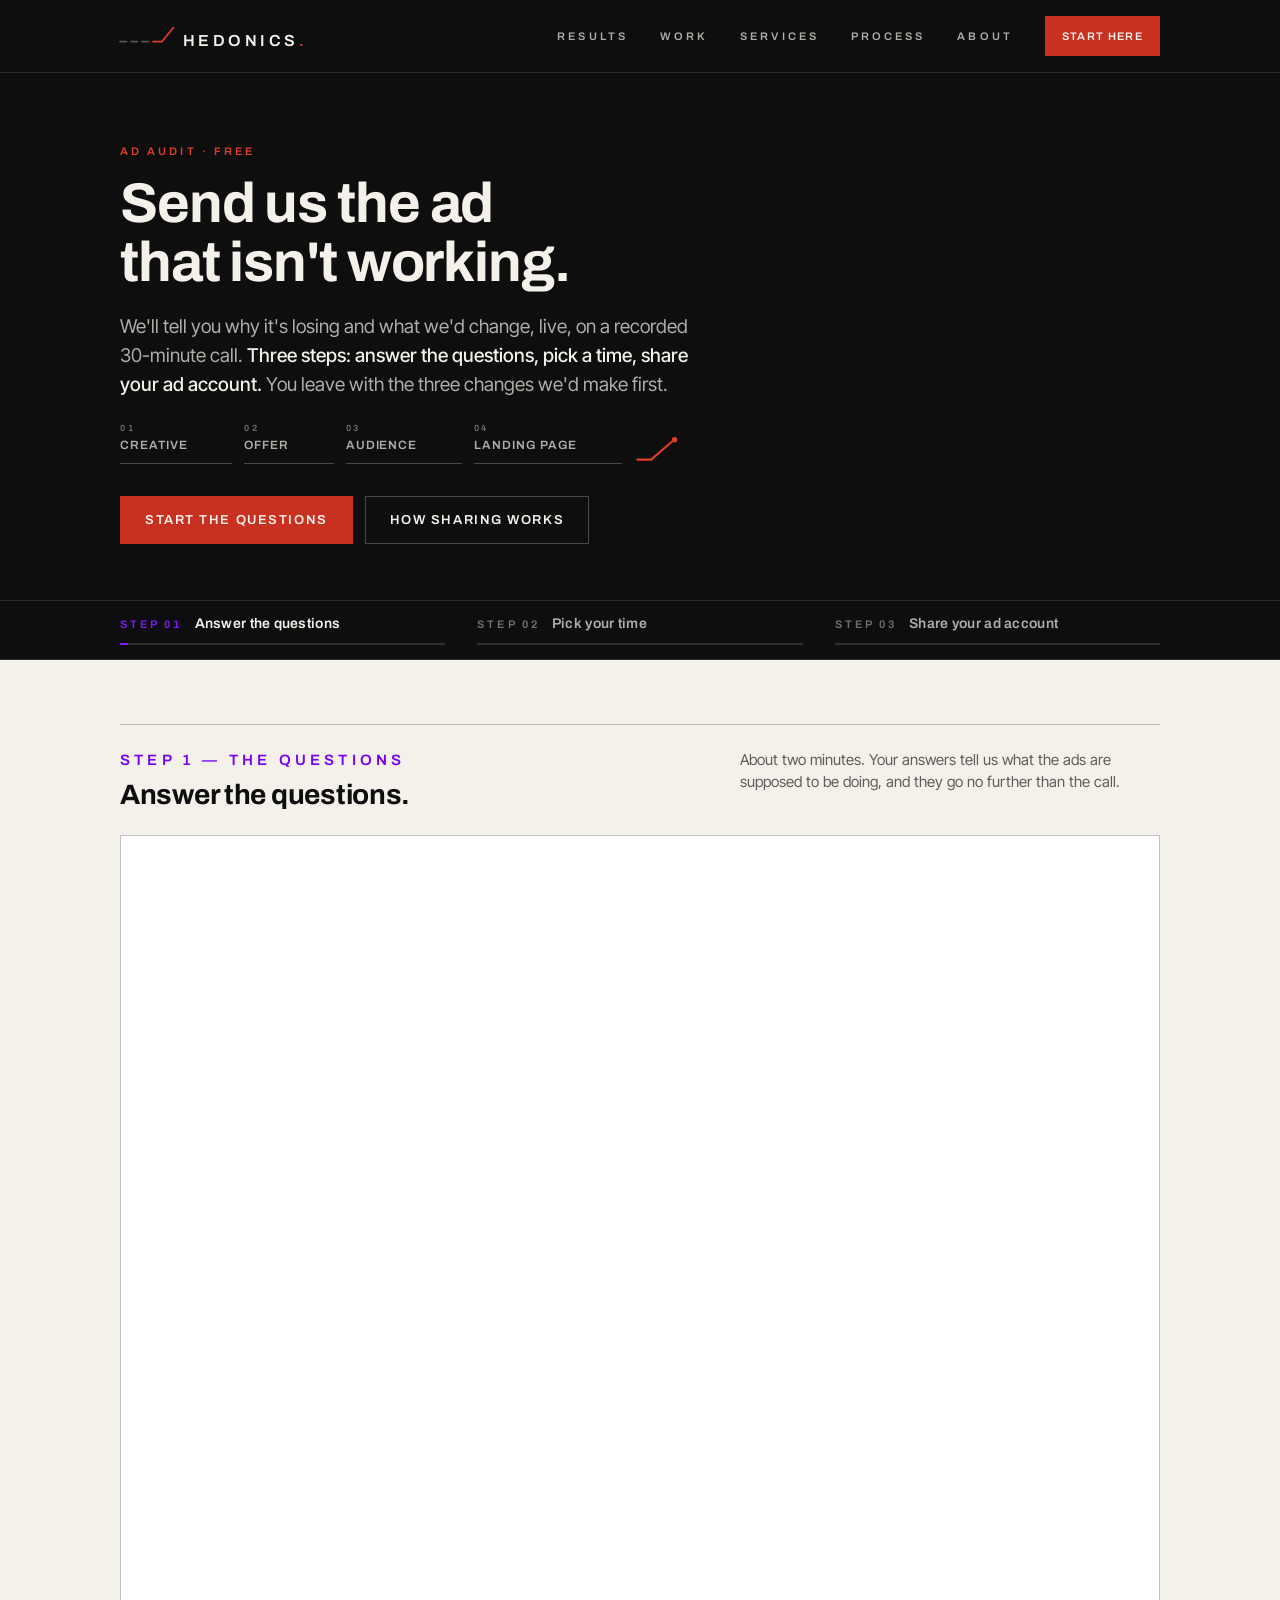
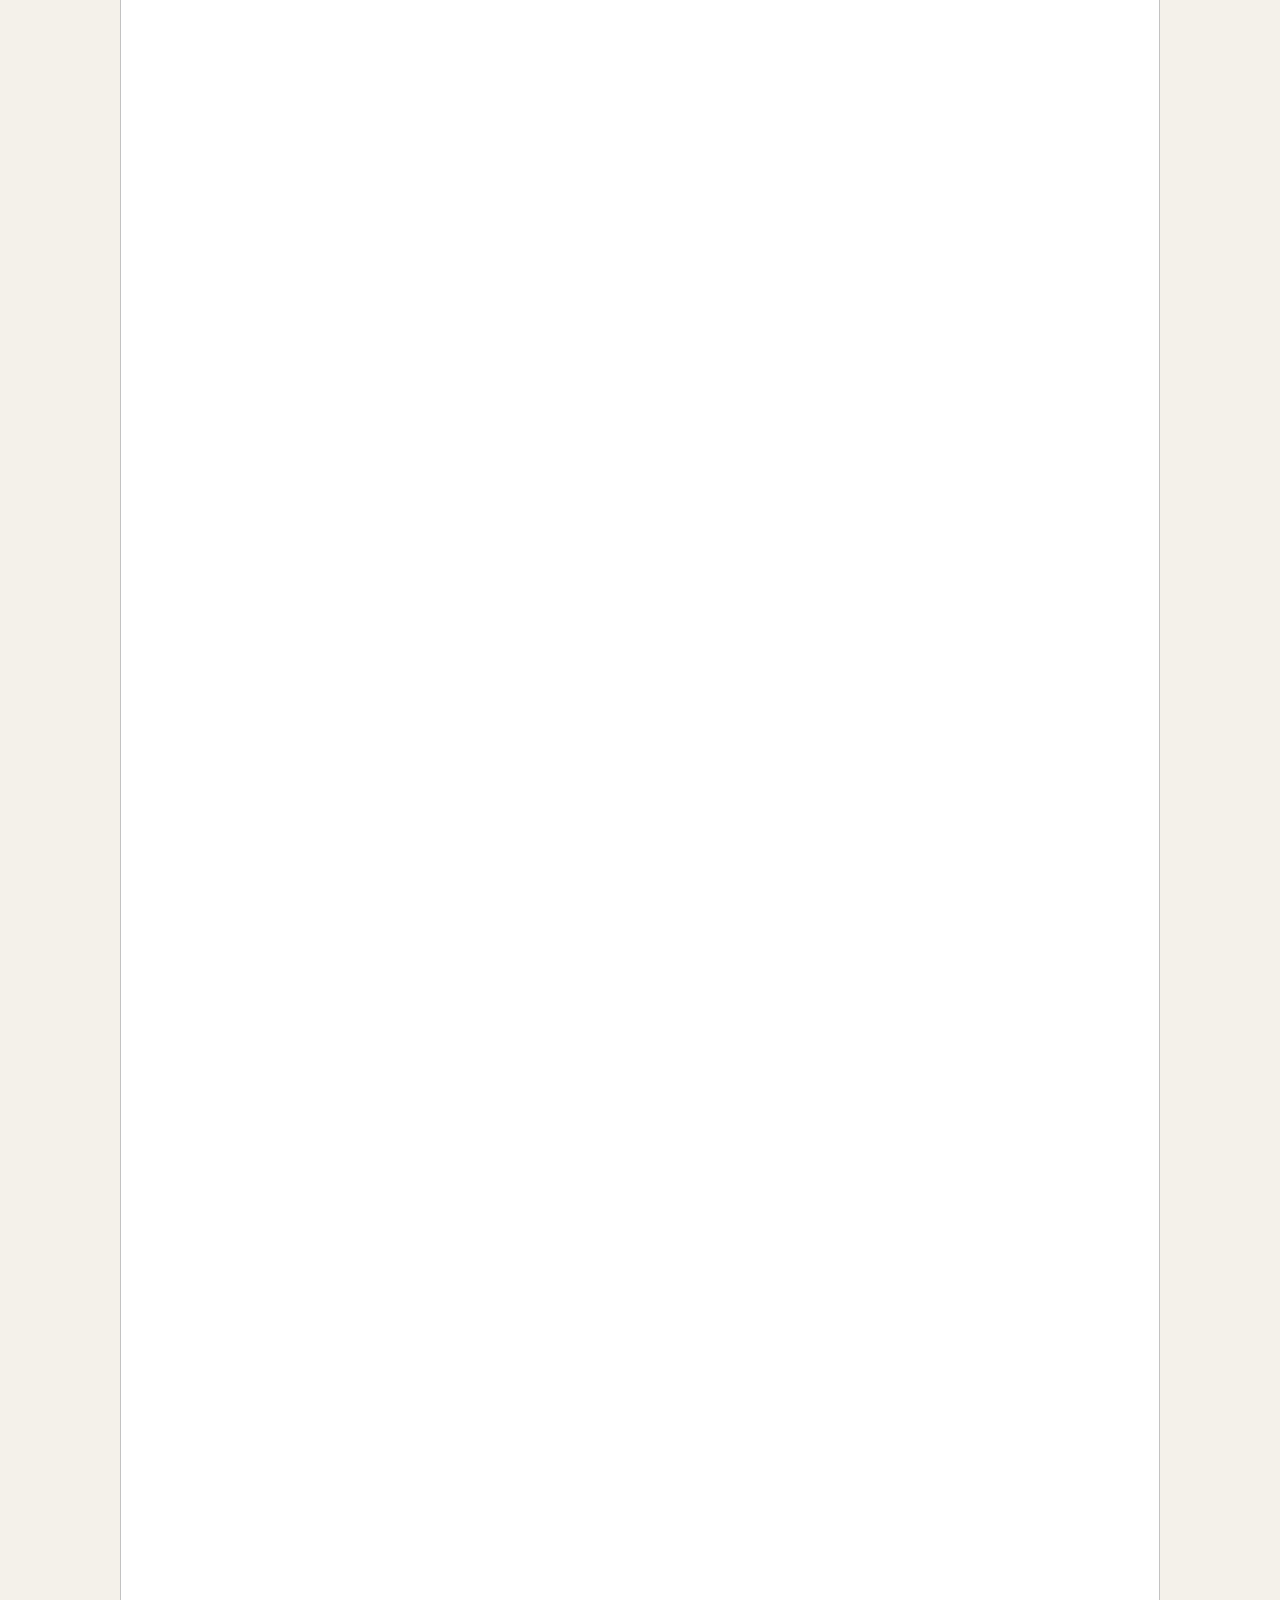
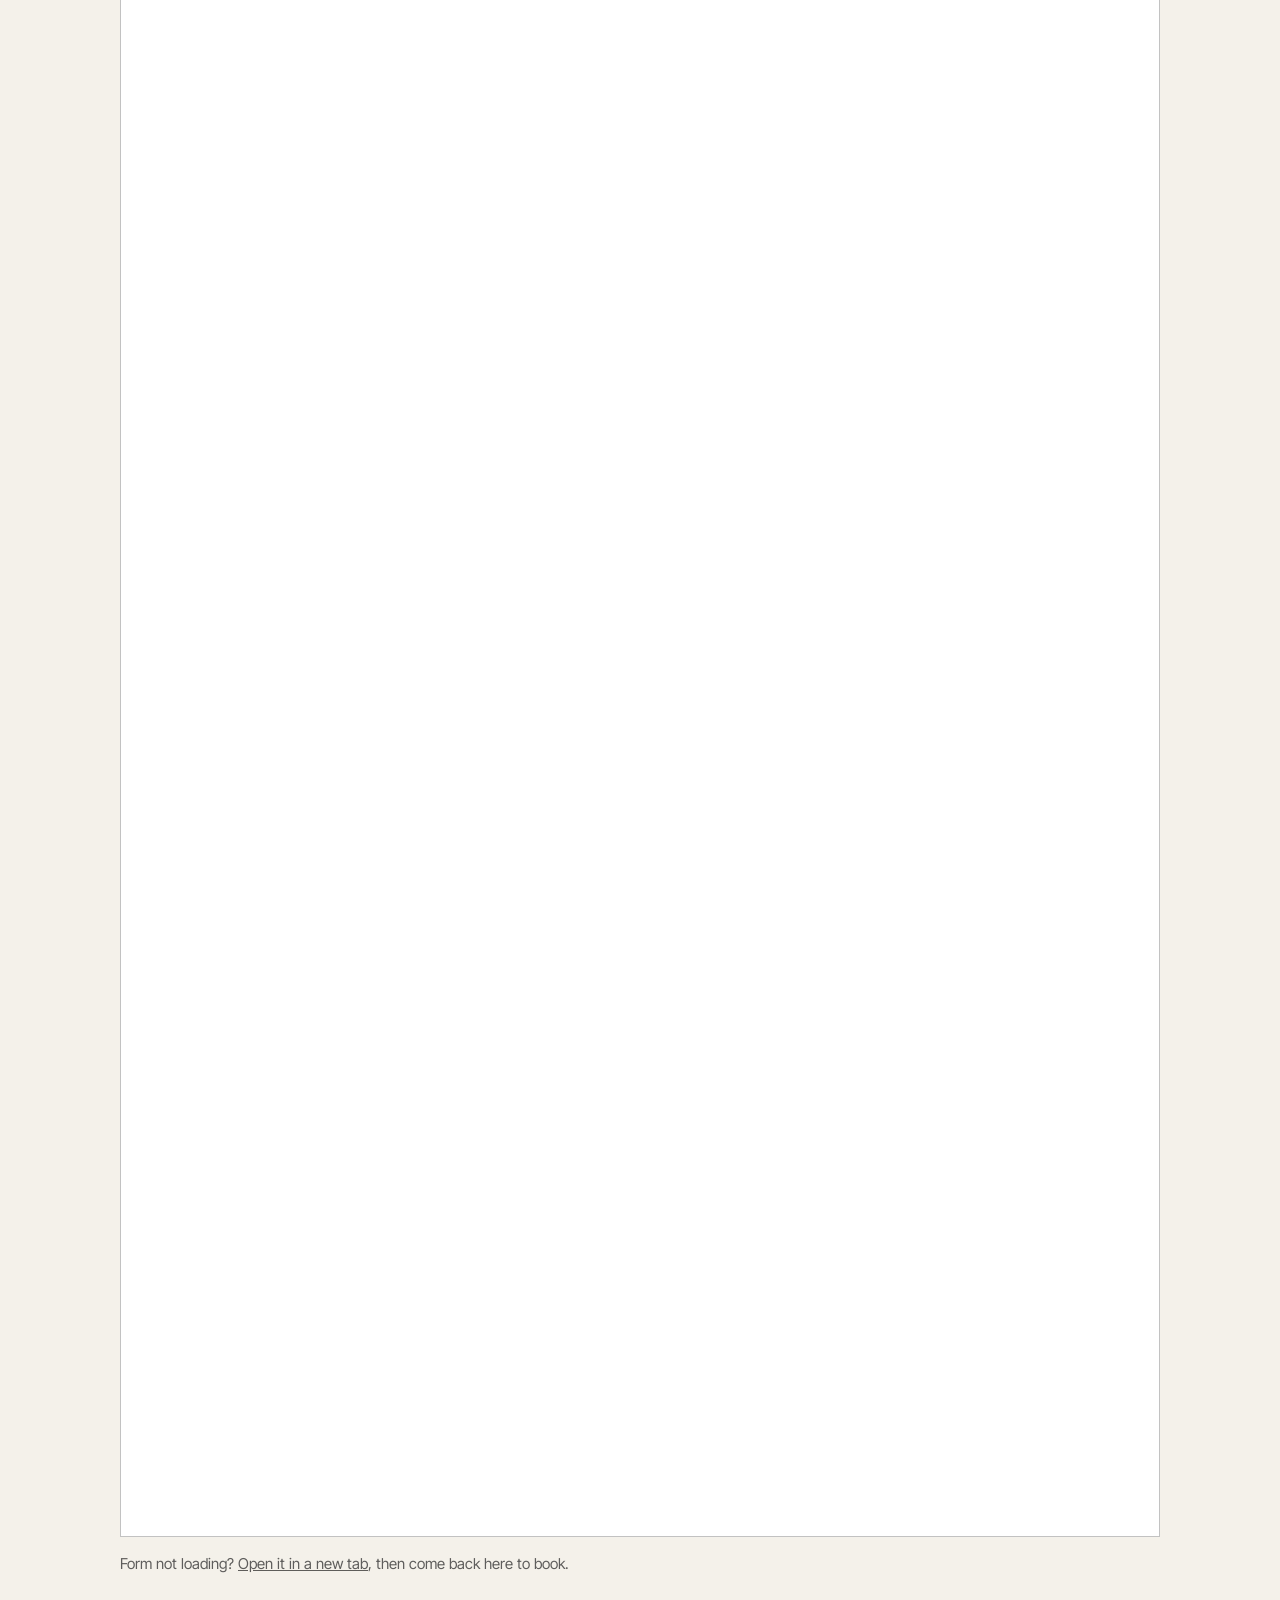
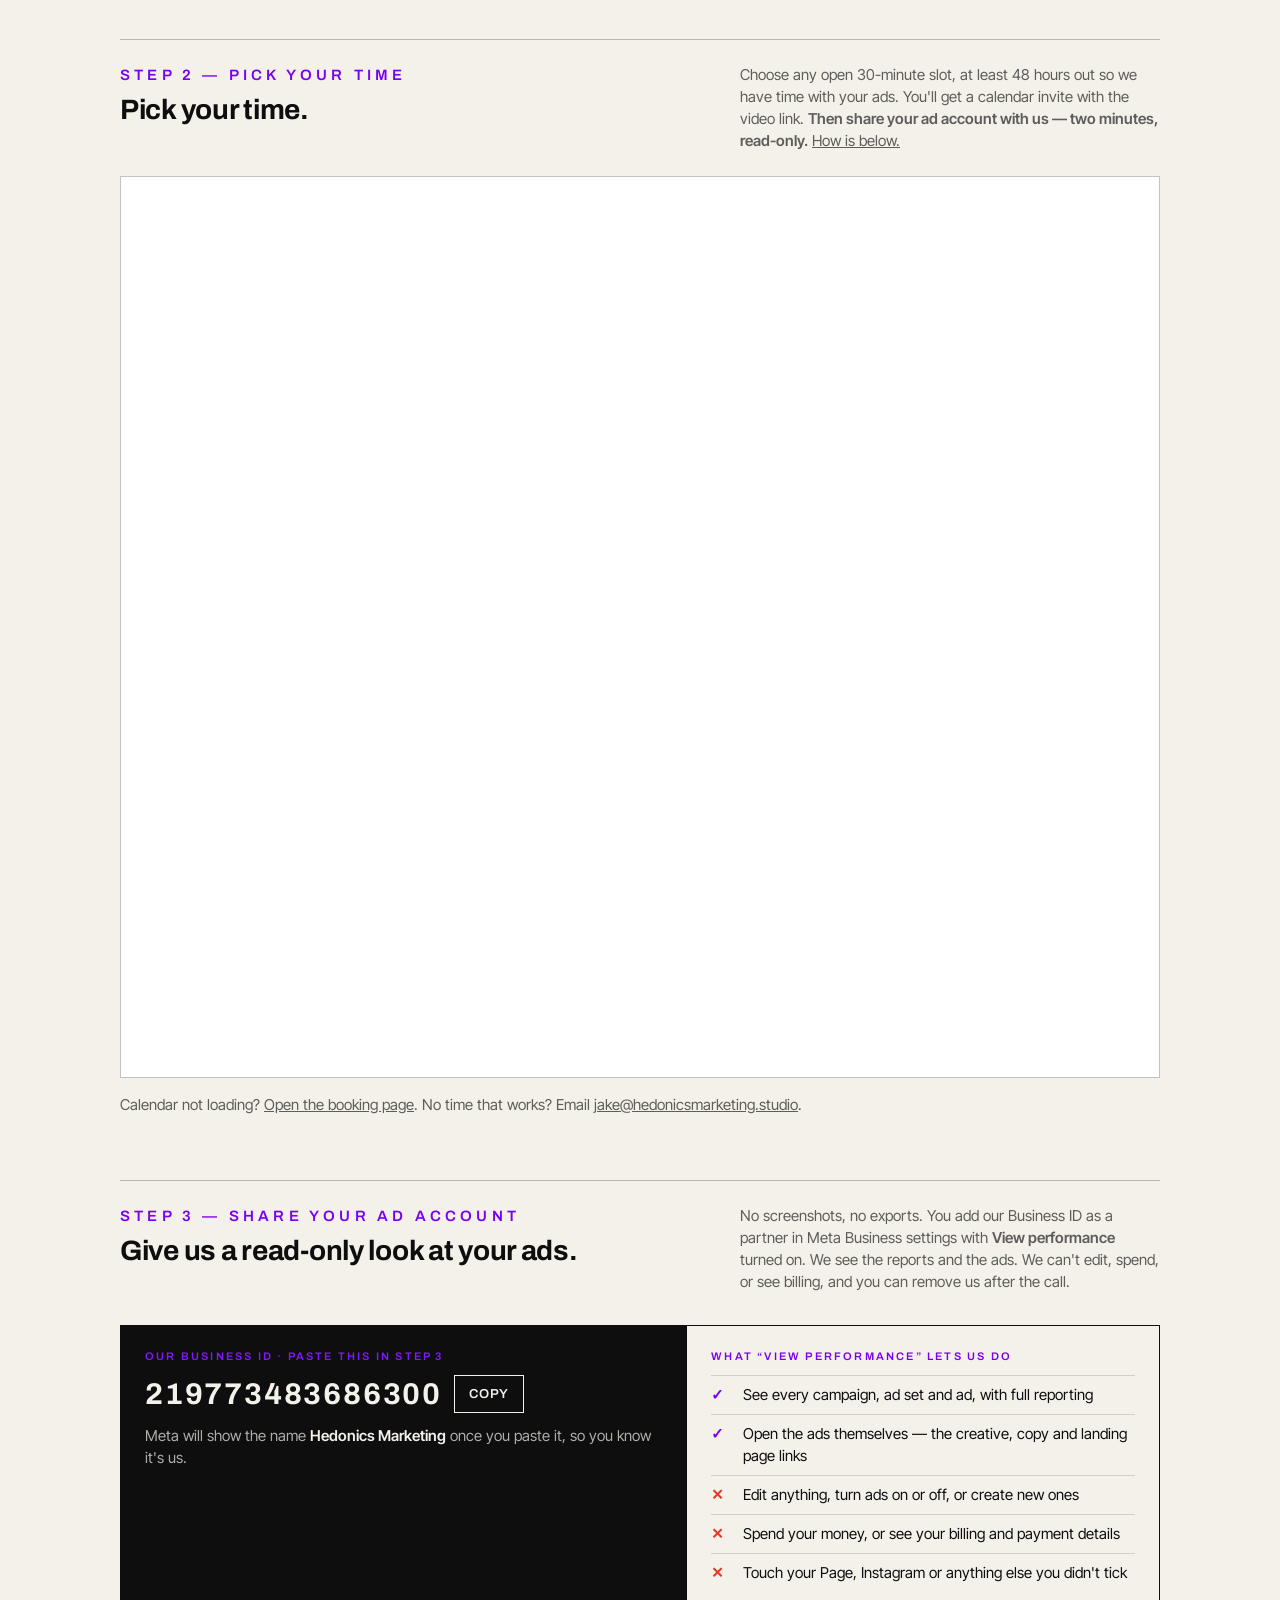
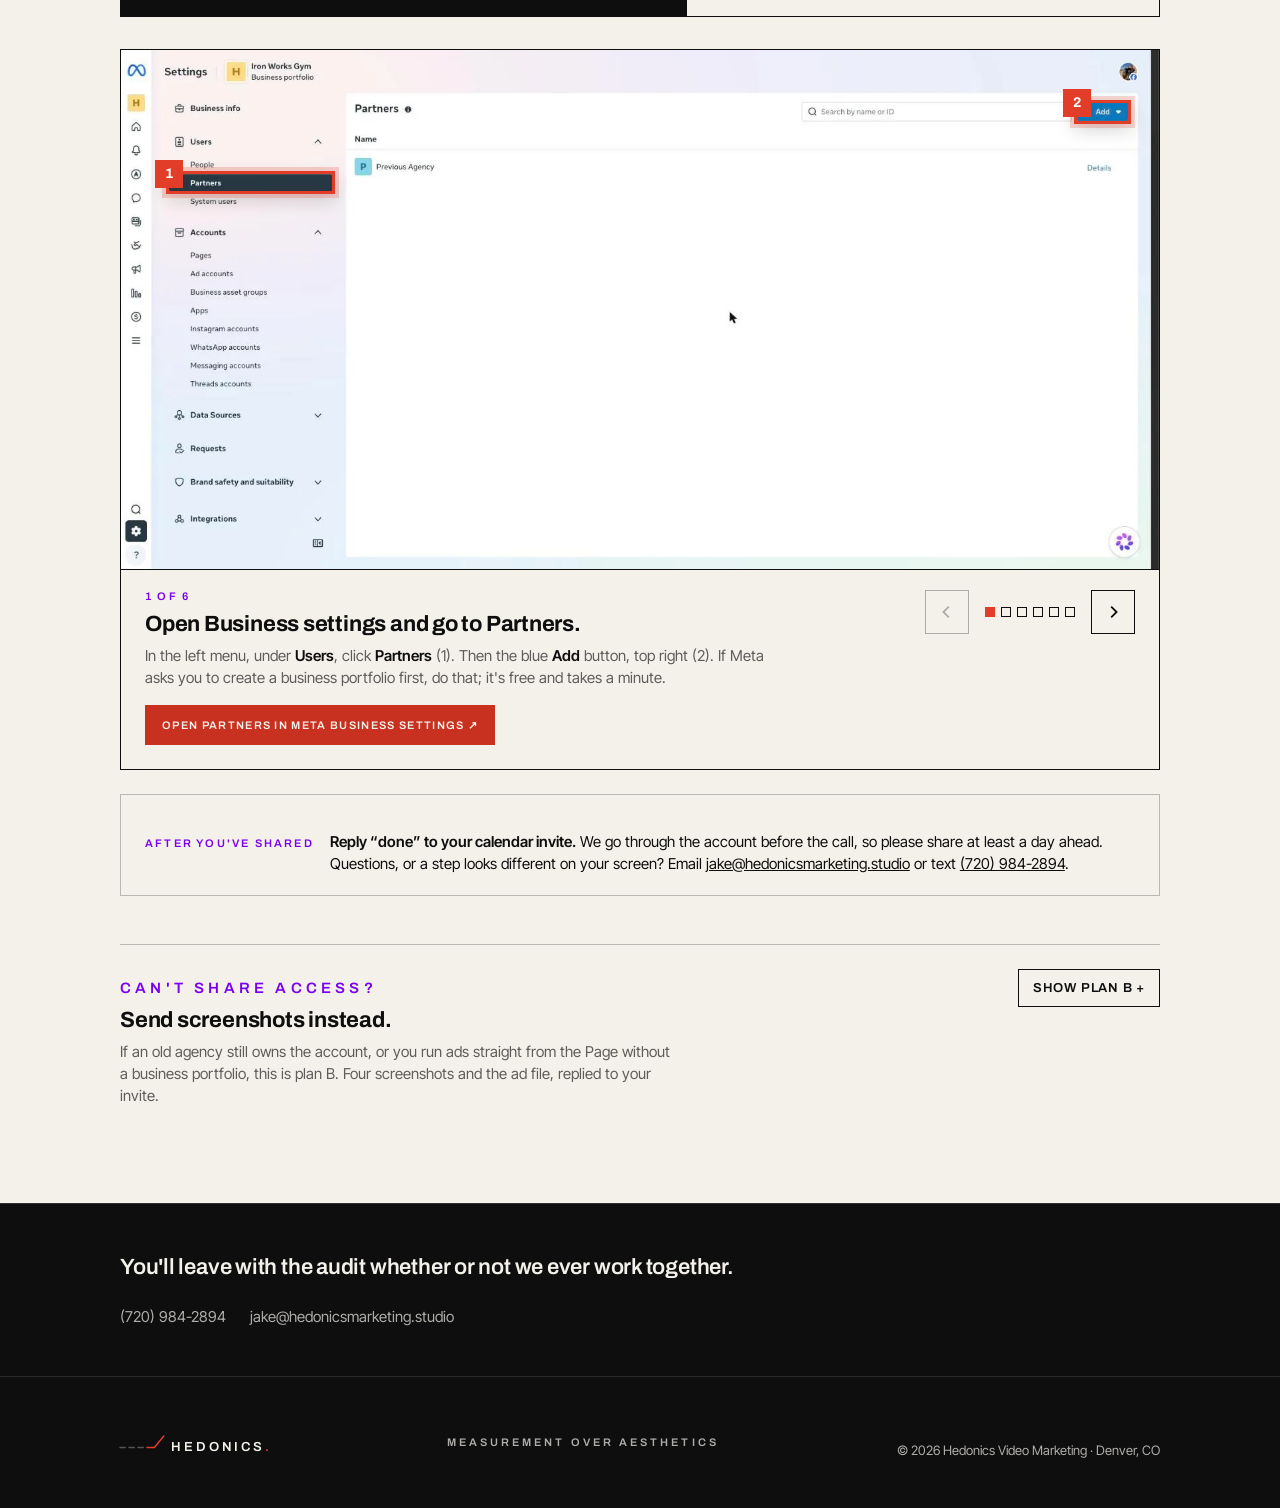
==== commit 37f8eac8: "Remove Instagram links from site (home, ad-audit, game-film) Drops the @hedonics_marketing contact l" ====
--- a/ad-audit/index.html
+++ b/ad-audit/index.html
@@ -479,7 +479,6 @@
       <div class="gf-contact">
         <a href="tel:+17209842894">(720) 984-2894</a>
         <a href="mailto:jake@hedonicsmarketing.studio">jake@hedonicsmarketing.studio</a>
-        <a href="https://www.instagram.com/hedonics_marketing/" target="_blank" rel="noopener">@hedonics_marketing</a>
       </div>
     </div>
   </section>
